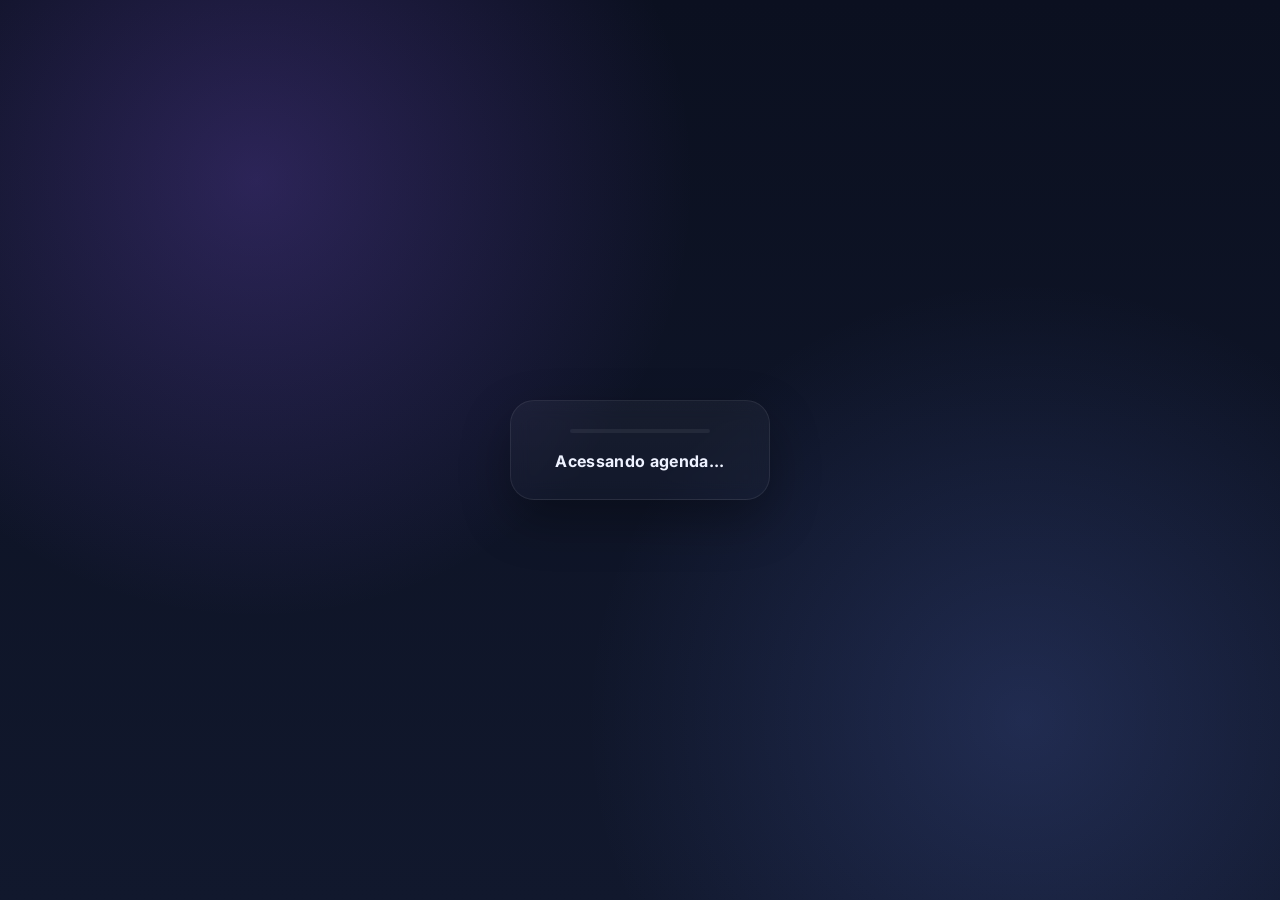
==== task/index.html @ 3839e3f3 "v 4.0.1 Tentativa de PWA" ====
<!DOCTYPE html>
<html lang="pt-BR">
<head>
  <meta charset="UTF-8" />
  <meta name="viewport" content="width=device-width, initial-scale=1.0" />
  <title>Lista de Tarefas com Agenda</title>

  <link rel="preconnect" href="https://fonts.googleapis.com" />
  <link rel="preconnect" href="https://fonts.gstatic.com" crossorigin />
  <link
    href="https://fonts.googleapis.com/css2?family=Inter:wght@400;500;600;700;800&display=swap"
    rel="stylesheet"
  />

  <link rel="stylesheet" href="./css/tasks.css"/>
  <link rel="stylesheet" href="./css/popup.css">
  <link rel="stylesheet" href="./css/load.css">

  <link rel="manifest" href="./manifest.json" />
  <meta name="theme-color" content="#7c9cff" />
  <link rel="icon" type="image/svg+xml" href="./icons/icon.svg" />
  <link rel="apple-touch-icon" href="./icons/icon-192.png" />
  <meta name="apple-mobile-web-app-capable" content="yes" />
  <meta name="apple-mobile-web-app-status-bar-style" content="default" />
  <meta name="apple-mobile-web-app-title" content="Tarefas" />


</head>
<body>

  <div id="appLoader" class="app-loader">
  <div class="loader-content">
    <div class="loader-orb"></div>
    <p class="loader-text">Acessando agenda...</p>
  </div>
</div>
  
  <div class="app-shell app-shell-preload" id="appShell">
    <header class="topbar">
      <div>
        <p class="eyebrow">Ferramenta</p>
        <h1>Lista de tarefas</h1>
        <p class="subtitle">
          Organize compromissos, acompanhe status e filtre por hashtag.
        </p>
        <div class="topbar-meta-row">
          <p id="lastSyncInfo" class="last-sync-info">Última sincronização: nunca</p>
          <div id="userSessionInfo" class="user-session-info hidden"></div>
        </div>
      </div>

      <div class="topbar-actions">
        <button id="themeToggleBtn" class="btn btn-secondary" type="button">Tema</button>
        <button id="syncBtn" class="btn btn-secondary" type="button">Sincronizar</button>
        <button id="logoutBtn" class="btn btn-secondary" type="button">Sair</button>
        <button id="newTaskBtn" class="btn btn-primary" type="button">+ Nova tarefa</button>
      </div>
    </header>

    <section class="summary-grid" id="summaryGrid">
      <article class="summary-card">
        <span>Total</span>
        <strong id="totalTasks">0</strong>
      </article>

      <article class="summary-card">
        <span>Pendentes</span>
        <strong id="pendingTasks">0</strong>
      </article>

      <article class="summary-card">
        <span>Concluídas</span>
        <strong id="completedTasks">0</strong>
      </article>

      <article class="summary-card danger">
        <span>Atrasadas</span>
        <strong id="overdueTasks">0</strong>
      </article>
    </section>

    <section class="toolbar card">
      <div class="toolbar-row toolbar-row-main">
        <div class="field grow">
          <label for="searchInput">Buscar</label>
          <input
            type="text"
            id="searchInput"
            placeholder="Buscar por título ou descrição"
          />
        </div>

        <div class="field small">
          <label for="statusFilter">Status</label>
          <select id="statusFilter">
            <option value="all">Todas</option>
            <option value="pending">Pendentes</option>
            <option value="completed">Concluídas</option>
            <option value="today">Hoje</option>
            <option value="overdue">Atrasadas</option>
          </select>
        </div>

        <div class="field small">
          <label for="sortMode">Ordenação</label>
          <select id="sortMode">
            <option value="smart">Automática</option>
            <option value="date-asc">Data crescente</option>
            <option value="date-desc">Data decrescente</option>
            <option value="created-desc">Mais recentes</option>
          </select>
        </div>
      </div>

      <div class="toolbar-row toolbar-row-secondary">
        <div class="field grow">
          <label>Visibilidade</label>
          <div id="visibilityFilter" class="segmented-control">
            <button type="button" class="segment-btn active" data-visibility="mine">Minhas</button>
            <button type="button" class="segment-btn" data-visibility="shared">Compartilhadas</button>
            <button type="button" class="segment-btn" data-visibility="all">Tudo</button>
          </div>
        </div>
      </div>

      <div class="tag-filter-row">
        <span>Hashtags:</span>
        <div id="hashtagsPanel" class="hashtags-panel"></div>
      </div>
    </section>

    <section class="card calendar-card">
      <div class="calendar-header">
        <div>
          <p class="calendar-label">Agenda mensal</p>
          <h2 id="calendarTitle">Calendário</h2>
        </div>

        <div class="calendar-actions">
          <button id="toggleCalendarBtn" class="btn btn-secondary" type="button">Ocultar</button>
          <button id="clearDateFilterBtn" class="btn btn-secondary" type="button">Mostrar tudo</button>
          <button id="prevMonthBtn" class="btn btn-secondary" type="button">‹</button>
          <button id="nextMonthBtn" class="btn btn-secondary" type="button">›</button>
        </div>
      </div>

      <div class="calendar-weekdays">
        <div>Dom</div>
        <div>Seg</div>
        <div>Ter</div>
        <div>Qua</div>
        <div>Qui</div>
        <div>Sex</div>
        <div>Sáb</div>
      </div>

      <div id="calendarGrid" class="calendar-grid"></div>
    </section>

    <section class="main-grid">
      <div class="left-column">
        <section class="card section-card">
          <div class="section-header">
            <h2>Tarefas</h2>
            <span id="taskCountLabel" class="section-count">0 itens</span>
          </div>

          <div id="taskList" class="task-list"></div>

          <div id="emptyState" class="empty-state hidden">
            <div class="empty-icon">✓</div>
            <h3>Nenhuma tarefa encontrada</h3>
            <p>Crie uma nova tarefa ou ajuste os filtros para ver os resultados.</p>
          </div>
        </section>
      </div>

      <aside class="right-column">
        <section class="card section-card sticky-box">
          <div class="section-header">
            <h2>Próximas</h2>
          </div>
          <div id="upcomingList" class="upcoming-list"></div>
        </section>
      </aside>
    </section>
  </div>

  <div id="taskModal" class="modal hidden" aria-hidden="true">
    <div class="modal-backdrop" data-close-modal></div>

    <div
      class="modal-dialog"
      role="dialog"
      aria-modal="true"
      aria-labelledby="modalTitle"
    >
      <div class="modal-header">
        <h2 id="modalTitle">Nova tarefa</h2>
        <button
          class="icon-btn"
          type="button"
          data-close-modal
          aria-label="Fechar"
        >
          ×
        </button>
      </div>

      <form id="taskForm" class="task-form">
        <input type="hidden" id="taskId" />

        <div class="field">
          <label for="taskTitle">Título</label>
          <input type="text" id="taskTitle" maxlength="100" required />
        </div>

        <div class="field">
          <label for="taskDescription">Descrição</label>
          <textarea
            id="taskDescription"
            rows="4"
            maxlength="500"
            placeholder="Detalhes da tarefa"
          ></textarea>
        </div>

        <div class="form-grid form-grid-period">
          <div class="field">
            <label for="taskDate">Início - data</label>
            <input type="date" id="taskDate" required />
          </div>

          <div class="field">
            <label for="taskTime">Início - hora</label>
            <input type="time" id="taskTime" />
          </div>
        </div>

        <div class="form-grid form-grid-period">
          <div class="field">
            <label for="taskEndDate">Término - data</label>
            <input type="date" id="taskEndDate" />
          </div>

          <div class="field">
            <label for="taskEndTime">Término - hora</label>
            <input type="time" id="taskEndTime" />
          </div>
        </div>

        <div class="field field-inline-hint">
          <small>O término é opcional. Se informado, pode ser em outro dia.</small>
        </div>

        <div class="field">
          <label for="taskHashtags">Hashtags</label>
          <input
            type="text"
            id="taskHashtags"
            placeholder="#trabalho, #estudo, #mercado, #privado"
          />
          <small>Use vírgulas ou espaços. O símbolo # é opcional.</small>
        </div>

        <div class="field recurring-box">
          <label class="checkbox-row">
            <input type="checkbox" id="taskRecurring" />
            <span>Tarefa recorrente</span>
          </label>
        </div>

        <div id="recurrenceFields" class="form-grid hidden">
          <div class="field">
            <label for="taskRecurrenceType">Frequência</label>
            <select id="taskRecurrenceType">
              <option value="daily">Diária</option>
              <option value="weekly">Semanal</option>
              <option value="monthly">Mensal</option>
              <option value="yearly">Anual</option>
            </select>
          </div>

          <div class="field">
            <label for="taskRecurrenceInterval">Intervalo</label>
            <input
              type="number"
              id="taskRecurrenceInterval"
              min="1"
              step="1"
              value="1"
            />
            <small>Ex.: 1 = toda semana, 2 = a cada 2 semanas</small>
          </div>
        </div>

        <div class="modal-actions">
          <button type="button" class="btn btn-secondary" data-close-modal>
            Cancelar
          </button>
          <button type="submit" class="btn btn-primary">
            Salvar tarefa
          </button>
        </div>
      </form>
    </div>
  </div>

  <div id="confirmModal" class="modal hidden" aria-hidden="true">
    <div class="modal-backdrop" data-close-confirm></div>

    <div
      class="modal-dialog small-dialog"
      role="dialog"
      aria-modal="true"
      aria-labelledby="confirmTitle"
    >
      <div class="modal-header">
        <h2 id="confirmTitle">Excluir tarefa</h2>
        <button
          class="icon-btn"
          type="button"
          data-close-confirm
          aria-label="Fechar"
        >
          ×
        </button>
      </div>

      <div class="confirm-content">
        <p>Tem certeza que deseja excluir esta tarefa?</p>

        <div class="modal-actions">
          <button type="button" class="btn btn-secondary" data-close-confirm>
            Cancelar
          </button>
          <button type="button" id="confirmDeleteBtn" class="btn btn-danger">
            Excluir
          </button>
        </div>
      </div>
    </div>
  </div>

  <div id="authModal" class="modal auth-modal hidden" aria-hidden="true">
    <div class="modal-backdrop"></div>

    <div class="modal-dialog auth-dialog" role="dialog" aria-modal="true" aria-labelledby="authTitle">
      <div id="authLoadingState" class="auth-state hidden">
        <div class="loading-spinner auth-spinner"></div>
        <h2 id="authTitle">Validando acesso</h2>
        <p id="authLoadingText" class="subtitle auth-subtitle">Verificando sessão salva...</p>
      </div>

      <form id="authForm" class="task-form hidden">
        <div class="modal-header auth-header-simple">
          <h2 id="authFormTitle">Acessar agenda</h2>
        </div>

        <p class="subtitle auth-subtitle">
          Entre com o usuário cadastrado na planilha. A sessão ficará salva neste navegador.
        </p>

        <div id="authError" class="auth-error hidden"></div>

        <div class="field">
          <label for="authUsername">Usuário</label>
          <input type="text" id="authUsername" autocomplete="username" required />
        </div>

        <div class="field">
          <label for="authPassword">Senha</label>
          <input type="password" id="authPassword" autocomplete="current-password" required />
        </div>

        <div class="modal-actions auth-actions">
          <button type="submit" class="btn btn-primary">Entrar</button>
        </div>
      </form>
    </div>
  </div>

  <div id="loadingOverlay" class="loading-overlay hidden" aria-hidden="true">
    <div class="loading-box">
      <div class="loading-spinner"></div>
      <p id="loadingText">Sincronizando tarefas...</p>
    </div>
  </div>

  <div id="toastContainer" class="toast-container"></div>





  <script src="./js/tasks-data.js"></script>
  <script src="./js/tasks-ui.js"></script>
  <script src="./js/tasks-sync.js"></script>
  <script src="./js/tasks-app.js"></script>
  <script src="./js/tasks-calendar.js"></script>
  <script src="./js/popup.js"></script>


  <script>
    if ("serviceWorker" in navigator) {
      window.addEventListener("load", function () {
        navigator.serviceWorker
          .register("./service-worker.js")
          .catch(function (error) {
            console.error("Erro ao registrar o service worker:", error);
          });
      });
    }
  </script>

</body>
</html>
---- task/css/tasks.css ----
:root {
  --bg: #0b1020;
  --bg-secondary: #11182d;
  --bg-soft: #121933;

  --panel: rgba(18, 25, 51, 0.75);
  --panel-strong: rgba(18, 25, 51, 0.95);
  --panel-soft: rgba(255, 255, 255, 0.04);

  --border: rgba(255, 255, 255, 0.08);
  --border-strong: rgba(255, 255, 255, 0.12);

  --text: #eef2ff;
  --muted: #9aa6c4;
  --text-inverse: #ffffff;

  --primary: #7c9cff;
  --primary-strong: #5d82ff;
  --primary-soft: rgba(124, 156, 255, 0.14);
  --primary-soft-hover: rgba(124, 156, 255, 0.24);
  --primary-soft-strong: rgba(124, 156, 255, 0.18);

  --success: #3ddc97;
  --success-soft: rgba(61, 220, 151, 0.12);
  --success-soft-border: rgba(61, 220, 151, 0.35);

  --warning: #ffb84d;
  --danger: #ff6b81;
  --danger-soft-border: rgba(255, 107, 129, 0.5);

  --overlay: rgba(5, 10, 20, 0.72);
  --backdrop: rgba(0, 0, 0, 0.7);

  --input-bg: rgba(255, 255, 255, 0.05);
  --secondary-btn-bg: rgba(255, 255, 255, 0.08);
  --task-tag-bg: rgba(255, 255, 255, 0.08);

  --calendar-day-bg: rgba(255, 255, 255, 0.04);
  --calendar-day-hover: rgba(255, 255, 255, 0.08);

  --toast-bg: #111827;
  --spinner-track: rgba(255, 255, 255, 0.15);

  --radius-lg: 18px;
  --radius-md: 14px;

  --shadow: 0 20px 50px rgba(0, 0, 0, 0.3);
}

:root.light {
  --bg: #f5f7fb;
  --bg-secondary: #eef2f8;
  --bg-soft: #e9eef8;

  --panel: rgba(255, 255, 255, 0.96);
  --panel-strong: rgba(255, 255, 255, 1);
  --panel-soft: rgba(91, 124, 255, 0.05);

  --border: #e3e6ef;
  --border-strong: #d6dbe8;

  --text: #1f2937;
  --muted: #6b7280;
  --text-inverse: #ffffff;

  --primary: #5b7cff;
  --primary-strong: #4568f5;
  --primary-soft: rgba(91, 124, 255, 0.1);
  --primary-soft-hover: rgba(91, 124, 255, 0.16);
  --primary-soft-strong: rgba(91, 124, 255, 0.14);

  --success: #16a34a;
  --success-soft: rgba(22, 163, 74, 0.12);
  --success-soft-border: rgba(22, 163, 74, 0.28);

  --warning: #d97706;
  --danger: #ef4444;
  --danger-soft-border: rgba(239, 68, 68, 0.28);

  --overlay: rgba(255, 255, 255, 0.55);
  --backdrop: rgba(31, 41, 55, 0.3);

  --input-bg: #f8fafc;
  --secondary-btn-bg: #eef2f8;
  --task-tag-bg: #f3f6fb;

  --calendar-day-bg: #fafbff;
  --calendar-day-hover: #f1f5ff;

  --toast-bg: #ffffff;
  --spinner-track: rgba(31, 41, 55, 0.12);

  --shadow: 0 10px 30px rgba(15, 23, 42, 0.08);
}

* {
  box-sizing: border-box;
}

body {
  margin: 0;
  font-family: "Inter", sans-serif;
  background: linear-gradient(180deg, var(--bg), var(--bg-secondary));
  color: var(--text);
}

button,
input,
select,
textarea {
  font: inherit;
}

.app-shell {
  max-width: 1200px;
  margin: 30px auto;
  padding: 0 16px;
}

/* TOPBAR */

.topbar {
  display: flex;
  justify-content: space-between;
  align-items: flex-start;
  margin-bottom: 20px;
  gap: 16px;
}

.topbar-actions {
  display: flex;
  gap: 10px;
  flex-wrap: wrap;
}

.eyebrow {
  font-size: 12px;
  color: var(--primary);
  text-transform: uppercase;
  margin: 0;
  font-weight: 700;
  letter-spacing: 0.08em;
}

.subtitle {
  color: var(--muted);
  margin-top: 6px;
}

.last-sync-info {
  margin-top: 10px;
  color: var(--muted);
  font-size: 13px;
}

/* BUTTONS */

.btn {
  border: 1px solid transparent;
  border-radius: 12px;
  padding: 12px 16px;
  font-weight: 600;
  cursor: pointer;
  transition: 0.2s ease;
}

.btn:hover {
  transform: translateY(-1px);
}

.btn-primary {
  background: var(--primary);
  color: var(--text-inverse);
}

.btn-secondary {
  background: var(--secondary-btn-bg);
  color: var(--text);
  border-color: var(--border);
}

.btn-danger {
  background: var(--danger);
  color: var(--text-inverse);
}

.btn-success {
  background: var(--success);
  color: var(--text-inverse);
}

/* SUMMARY */

.summary-grid {
  display: grid;
  grid-template-columns: repeat(4, 1fr);
  gap: 12px;
  margin-bottom: 20px;
}

.summary-card {
  background: var(--panel);
  border: 1px solid var(--border);
  border-radius: var(--radius-lg);
  padding: 16px;
  box-shadow: var(--shadow);
  backdrop-filter: blur(8px);
}

.summary-card span {
  color: var(--muted);
  font-size: 13px;
}

.summary-card strong {
  font-size: 28px;
}

/* TOOLBAR */

.toolbar {
  background: var(--panel);
  border: 1px solid var(--border);
  border-radius: var(--radius-lg);
  padding: 16px;
  margin-bottom: 20px;
  box-shadow: var(--shadow);
  backdrop-filter: blur(8px);
}

.toolbar-row {
  display: grid;
  grid-template-columns: 2fr 1fr 1fr;
  gap: 10px;
}

.field {
  display: flex;
  flex-direction: column;
}

.field label {
  font-size: 12px;
  color: var(--muted);
  margin-bottom: 6px;
}

.field small {
  color: var(--muted);
  font-size: 12px;
  margin-top: 6px;
}

.field input,
.field select,
.field textarea {
  padding: 10px;
  border-radius: var(--radius-md);
  border: 1px solid var(--border);
  background: var(--input-bg);
  color: var(--text);
}

.field input::placeholder,
.field textarea::placeholder {
  color: var(--muted);
}

.tag-filter-row {
  margin-top: 12px;
  display: flex;
  gap: 10px;
  flex-wrap: wrap;
  align-items: center;
}

.hashtags-panel {
  display: flex;
  flex-wrap: wrap;
  gap: 8px;
}

.tag-chip {
  padding: 7px 12px;
  border-radius: 999px;
  border: 1px solid color-mix(in srgb, var(--primary) 45%, transparent);
  background: var(--primary-soft);
  color: var(--text);
  cursor: pointer;
  font-size: 13px;
  font-weight: 600;
  line-height: 1;
  transition: 0.2s ease;
}

.tag-chip:hover {
  background: var(--primary-soft-hover);
}

.tag-chip.active {
  background: var(--primary);
  color: var(--text-inverse);
  border-color: var(--primary);
}

.task-tag {
  background: var(--task-tag-bg);
  border-color: var(--border-strong);
  color: var(--text);
}

.tag-empty {
  color: var(--muted);
  font-size: 13px;
}

/* GRID */

.main-grid {
  display: grid;
  grid-template-columns: 2fr 1fr;
  gap: 20px;
}

.section-card {
  background: var(--panel);
  border: 1px solid var(--border);
  border-radius: var(--radius-lg);
  padding: 16px;
  box-shadow: var(--shadow);
  backdrop-filter: blur(8px);
}

.section-header {
  display: flex;
  justify-content: space-between;
  margin-bottom: 10px;
}

/* TASK */

.task-list {
  display: flex;
  flex-direction: column;
  gap: 12px;
}

.task-card {
  background: var(--panel);
  border-radius: var(--radius-lg);
  padding: 14px;
  border: 1px solid var(--border);
  border-left: 4px solid var(--primary);
}

.task-card.completed {
  opacity: 0.6;
  text-decoration: line-through;
}

.task-top {
  display: flex;
  justify-content: space-between;
  gap: 12px;
}

.task-title-wrap {
  display: flex;
  gap: 10px;
  align-items: flex-start;
}

.task-check {
  margin-top: 4px;
}

.task-title {
  margin: 0;
}

.task-description {
  color: var(--muted);
}

.task-meta {
  margin-top: 8px;
  font-size: 13px;
  color: var(--muted);
  display: flex;
  gap: 8px;
  flex-wrap: wrap;
}

.meta-pill,
.status-badge {
  display: inline-flex;
  align-items: center;
  gap: 6px;
  min-height: 30px;
  padding: 6px 10px;
  border-radius: 999px;
  border: 1px solid var(--border);
  background: var(--panel-soft);
  color: var(--text);
  font-size: 12px;
  font-weight: 600;
}

.recurrence-pill {
  border-color: var(--success-soft-border);
  background: var(--success-soft);
  color: var(--success);
}

.task-tags {
  margin-top: 6px;
  display: flex;
  gap: 6px;
  flex-wrap: wrap;
}

.task-actions {
  display: flex;
  gap: 8px;
  flex-wrap: wrap;
}

.action-btn {
  border: 1px solid var(--border);
  background: var(--secondary-btn-bg);
  color: var(--text);
  border-radius: 10px;
  padding: 8px 12px;
  cursor: pointer;
}

/* UPCOMING */

.upcoming-list {
  display: flex;
  flex-direction: column;
  gap: 10px;
}

.upcoming-card {
  background: var(--panel);
  padding: 10px;
  border-radius: var(--radius-md);
  border: 1px solid var(--border);
}

.upcoming-title {
  margin: 0 0 4px;
}

.upcoming-date {
  color: var(--muted);
  font-size: 13px;
}

/* EMPTY */

.empty-state {
  text-align: center;
  padding: 20px;
  color: var(--muted);
}

.empty-icon {
  width: 58px;
  height: 58px;
  margin: 0 auto 12px;
  display: grid;
  place-items: center;
  border-radius: 50%;
  background: var(--primary-soft);
  color: var(--primary);
  font-weight: 700;
  font-size: 22px;
}

.hidden {
  display: none !important;
}

/* MODAL */

.modal {
  position: fixed;
  inset: 0;
  z-index: 50;
}

.modal-backdrop {
  position: absolute;
  inset: 0;
  background: var(--backdrop);
}

.modal-dialog {
  position: relative;
  margin: 40px auto;
  max-width: 600px;
  background: var(--panel-strong);
  padding: 20px;
  border-radius: var(--radius-lg);
  border: 1px solid var(--border);
  box-shadow: var(--shadow);
}

.small-dialog {
  max-width: 400px;
}

.modal-header {
  display: flex;
  justify-content: space-between;
  align-items: center;
  gap: 12px;
}

.icon-btn {
  border: 1px solid var(--border);
  background: var(--secondary-btn-bg);
  color: var(--text);
  width: 38px;
  height: 38px;
  border-radius: 10px;
  cursor: pointer;
  font-size: 20px;
}

.modal-actions {
  display: flex;
  justify-content: flex-end;
  gap: 10px;
  flex-wrap: wrap;
}

/* TOAST */

.toast-container {
  position: fixed;
  bottom: 10px;
  right: 10px;
  z-index: 60;
}

.toast {
  background: var(--toast-bg);
  color: var(--text);
  border: 1px solid var(--border);
  box-shadow: var(--shadow);
  padding: 10px 14px;
  margin-top: 8px;
  border-radius: 10px;
}

/* LOADING */

.loading-overlay {
  position: fixed;
  inset: 0;
  background: var(--overlay);
  display: flex;
  align-items: center;
  justify-content: center;
  z-index: 999;
  backdrop-filter: blur(4px);
}

.loading-box {
  min-width: 260px;
  padding: 24px 20px;
  border-radius: 18px;
  background: var(--panel-strong);
  border: 1px solid var(--border);
  box-shadow: var(--shadow);
  text-align: center;
}

.loading-spinner {
  width: 42px;
  height: 42px;
  margin: 0 auto 14px;
  border-radius: 50%;
  border: 4px solid var(--spinner-track);
  border-top-color: var(--primary);
  animation: spin 0.8s linear infinite;
}

#loadingText {
  margin: 0;
  color: var(--text);
  font-weight: 600;
}

@keyframes spin {
  to {
    transform: rotate(360deg);
  }
}

/* RECORRÊNCIA */

.checkbox-row {
  display: flex;
  align-items: center;
  gap: 10px;
  color: var(--text);
  font-weight: 600;
}

.checkbox-row input {
  width: 16px;
  height: 16px;
}

.recurring-box {
  margin-top: 4px;
}

/* CALENDARIO */

.calendar-card {
  background: var(--panel);
  border: 1px solid var(--border);
  border-radius: var(--radius-lg);
  padding: 16px;
  margin-bottom: 20px;
  box-shadow: var(--shadow);
}

.calendar-header {
  display: flex;
  justify-content: space-between;
  align-items: flex-start;
  gap: 12px;
  margin-bottom: 16px;
}

.calendar-label {
  margin: 0 0 6px;
  font-size: 12px;
  color: var(--muted);
  text-transform: uppercase;
}

.calendar-header h2 {
  margin: 0;
}

.calendar-actions {
  display: flex;
  gap: 8px;
  flex-wrap: wrap;
}

.calendar-weekdays {
  display: grid;
  grid-template-columns: repeat(7, 1fr);
  gap: 8px;
  margin-bottom: 8px;
}

.calendar-weekdays div {
  text-align: center;
  font-size: 12px;
  color: var(--muted);
  font-weight: 600;
  padding: 6px 0;
}

.calendar-grid {
  display: grid;
  grid-template-columns: repeat(7, 1fr);
  gap: 8px;
}

.calendar-day {
  min-height: 96px;
  background: var(--calendar-day-bg);
  border: 1px solid var(--border);
  border-radius: 14px;
  padding: 10px;
  cursor: pointer;
  transition: 0.2s ease;
  display: flex;
  flex-direction: column;
  justify-content: space-between;
  color: var(--text);
}

.calendar-day:hover {
  background: var(--calendar-day-hover);
}

.calendar-day.outside-month {
  opacity: 0.35;
}

.calendar-day.today {
  border-color: var(--primary);
  box-shadow: 0 0 0 1px color-mix(in srgb, var(--primary) 35%, transparent) inset;
}

.calendar-day.selected {
  background: var(--primary-soft-strong);
  border-color: color-mix(in srgb, var(--primary) 55%, transparent);
}

.calendar-day.has-overdue {
  border-color: var(--danger-soft-border);
}

.calendar-day-top {
  display: flex;
  justify-content: space-between;
  align-items: center;
  gap: 8px;
}

.calendar-day-number {
  font-weight: 700;
  font-size: 14px;
}

.calendar-day-count {
  font-size: 12px;
  color: var(--muted);
}

.calendar-dots {
  display: flex;
  flex-wrap: wrap;
  gap: 5px;
  margin-top: 10px;
}

.calendar-dot {
  width: 8px;
  height: 8px;
  border-radius: 50%;
  background: var(--primary);
}

.calendar-dot.completed {
  background: var(--success);
}

.calendar-dot.overdue {
  background: var(--danger);
}

.calendar-empty {
  color: var(--muted);
  font-size: 12px;
}

.calendar-day-items {
  margin-top: 10px;
  display: flex;
  flex-direction: column;
  gap: 4px;
  min-height: 40px;
}

.calendar-task-line {
  font-size: 12px;
  color: var(--text);
  text-align: left;
  line-height: 1.2;
}

.calendar-task-title {
  display: block;
  overflow: hidden;
  white-space: nowrap;
  text-overflow: ellipsis;
}

.calendar-more {
  font-size: 11px;
  color: var(--muted);
  text-align: left;
}

/* RESPONSIVO */

@media (max-width: 900px) {
  .summary-grid {
    grid-template-columns: 1fr 1fr;
  }

  .main-grid {
    grid-template-columns: 1fr;
  }

  .toolbar-row {
    grid-template-columns: 1fr;
  }

  .calendar-grid {
    gap: 6px;
  }

  .calendar-day {
    min-height: 82px;
    padding: 8px;
  }

  .calendar-header {
    flex-direction: column;
  }

  .topbar {
    flex-direction: column;
  }
}

@media (max-width: 768px) {
  .calendar-grid {
    gap: 4px;
  }

  .calendar-day {
    min-height: 58px;
    padding: 6px;
  }

  .calendar-day-items,
  .calendar-more {
    display: none;
  }

  .calendar-dots {
    gap: 4px;
    margin-top: 6px;
  }

  .calendar-dot {
    width: 6px;
    height: 6px;
  }

  .calendar-day-number {
    font-size: 13px;
  }

  .calendar-day-count {
    font-size: 11px;
  }

  .right-column {
    display: none;
  }
}

@media (max-width: 768px) {
  .app-shell {
    margin: 18px auto;
    padding: 0 12px;
  }

  .summary-grid {
    grid-template-columns: 1fr 1fr;
    gap: 10px;
  }

  .summary-card {
    padding: 12px;
  }

  .summary-card strong {
    font-size: 22px;
  }

  .toolbar,
  .section-card,
  .calendar-card {
    padding: 12px;
  }

  .main-grid {
    grid-template-columns: 1fr;
    gap: 14px;
  }

  .right-column {
    display: none;
  }

  .calendar-header {
    flex-direction: column;
    align-items: stretch;
    gap: 10px;
  }

  .calendar-actions {
    width: 100%;
    justify-content: space-between;
  }

  .calendar-weekdays {
    gap: 4px;
  }

  .calendar-weekdays div {
    font-size: 11px;
    padding: 4px 0;
  }

  .calendar-grid {
    gap: 4px;
  }

  .calendar-day {
    min-height: 58px;
    padding: 6px;
    border-radius: 10px;
  }

  .calendar-day-top {
    gap: 4px;
  }

  .calendar-day-number {
    font-size: 13px;
  }

  .calendar-day-count {
    font-size: 10px;
  }

  .calendar-day-items,
  .calendar-more {
    display: none;
  }

  .calendar-dots {
    gap: 4px;
    margin-top: 6px;
  }

  .calendar-dot {
    width: 6px;
    height: 6px;
  }

  .task-top {
    flex-direction: column;
    gap: 10px;
  }

  .task-actions {
    width: 100%;
  }

  .task-actions .action-btn {
    flex: 1;
  }

  .modal-dialog {
    width: calc(100% - 20px);
    margin: 20px auto;
    padding: 16px;
  }
}

.calendar-body-hidden .calendar-weekdays,
.calendar-body-hidden .calendar-grid {
  display: none;
}
---- task/css/popup.css ----
.news-popup {
  position: fixed;
  inset: 0;
  z-index: 9999;
}

.news-popup.hidden {
  display: none;
}

.news-overlay {
  position: absolute;
  inset: 0;
  background: rgba(0, 0, 0, 0.6);
  backdrop-filter: blur(4px);
}

.news-frame-modal {
  position: relative;
  width: min(95vw, 1000px);
  height: min(90vh, 760px);
  margin: auto;
  top: 50%;
  transform: translateY(-50%);
  border-radius: 24px;
  overflow: hidden;
  box-shadow: 0 20px 60px rgba(0,0,0,0.4);
  background: #000;
}

.news-frame-modal iframe {
  width: 100%;
  height: 100%;
  border: 0;
  display: block;
}

.news-close {
  position: absolute;
  top: 12px;
  right: 12px;
  z-index: 10;
  width: 42px;
  height: 42px;
  border: 0;
  border-radius: 12px;
  background: rgba(0,0,0,0.45);
  color: white;
  font-size: 24px;
  cursor: pointer;
}
---- task/css/load.css ----
/* =========================
   APP LOADER / ENTRADA
========================= */

.app-loader {
  position: fixed;
  inset: 0;
  z-index: 99999;
  display: flex;
  align-items: center;
  justify-content: center;
  background:
    radial-gradient(circle at 20% 20%, rgba(139, 92, 246, 0.25), transparent 35%),
    radial-gradient(circle at 80% 80%, rgba(109, 140, 255, 0.18), transparent 35%),
    linear-gradient(180deg, var(--bg), var(--bg-secondary));
  opacity: 1;
  visibility: visible;
  transition:
    opacity 0.45s ease,
    visibility 0.45s ease;
}

.app-loader.hidden {
  opacity: 0;
  visibility: hidden;
  pointer-events: none;
}

.loader-content {
  text-align: center;
  padding: 28px 24px;
  border-radius: 24px;
  background: linear-gradient(
    180deg,
    rgba(255,255,255,0.04),
    rgba(255,255,255,0.02)
  );
  border: 1px solid var(--border);
  box-shadow: var(--shadow);
  backdrop-filter: blur(10px);
  min-width: 260px;
}

.loader-orb {
  width: 140px;
  height: 4px;
  border-radius: 999px;
  background: rgba(255,255,255,0.06);
  position: relative;
  overflow: hidden;
  margin: 0 auto 18px;
}

.loader-orb::after {
  content: "";
  position: absolute;
  top: 0;
  left: -50%;
  width: 50%;
  height: 100%;
  border-radius: 999px;
  background: linear-gradient(
    90deg,
    transparent,
    var(--primary),
    var(--primary-strong),
    transparent
  );
  animation: loaderSlide 1.4s ease-in-out infinite;
  filter: blur(2px);
}

.loader-text {
  margin: 0;
  color: var(--text);
  font-weight: 700;
  letter-spacing: 0.02em;
}

@keyframes loaderSlide {
  0% {
    left: -50%;
  }
  100% {
    left: 100%;
  }
}

/* App entra suavemente */
.app-shell {
  transition:
    opacity 0.5s ease,
    transform 0.5s ease,
    filter 0.5s ease;
}

.app-shell-preload {
  opacity: 0;
  transform: translateY(14px) scale(0.99);
  filter: blur(4px);
  pointer-events: none;
}

.app-shell-ready {
  opacity: 1;
  transform: translateY(0) scale(1);
  filter: blur(0);
  pointer-events: auto;
}

/* =========================
   LOGIN MODERNO
========================= */

#authModal {
  display: flex;
  align-items: center;
  justify-content: center;
  background: rgba(10, 14, 30, 0.65);
  backdrop-filter: blur(8px);
}

#authModal .modal-content {
  width: min(92%, 380px);
  padding: 28px;
  border-radius: 20px;
  background: var(--panel-strong);
  border: 1px solid var(--border);
  box-shadow: var(--shadow);
  animation: authFadeIn 0.3s ease;
}

@keyframes authFadeIn {
  from {
    opacity: 0;
    transform: translateY(10px) scale(0.98);
  }
  to {
    opacity: 1;
    transform: translateY(0) scale(1);
  }
}

#authModal h2 {
  text-align: center;
  margin-bottom: 18px;
  color: var(--text);
}

#authModal input {
  width: 100%;
  padding: 12px 14px;
  border-radius: 12px;
  border: 1px solid var(--border);
  background: var(--input-bg);
  color: var(--text);
  margin-bottom: 12px;
}

#authModal input::placeholder {
  color: var(--muted);
}

#authModal button[type="submit"] {
  width: 100%;
  padding: 12px;
  border-radius: 12px;
  background: linear-gradient(135deg, var(--primary), var(--primary-strong));
  color: white;
  font-weight: 700;
  border: none;
  cursor: pointer;
}

#authModal .error-message {
  margin-top: 10px;
  text-align: center;
  color: var(--danger);
}
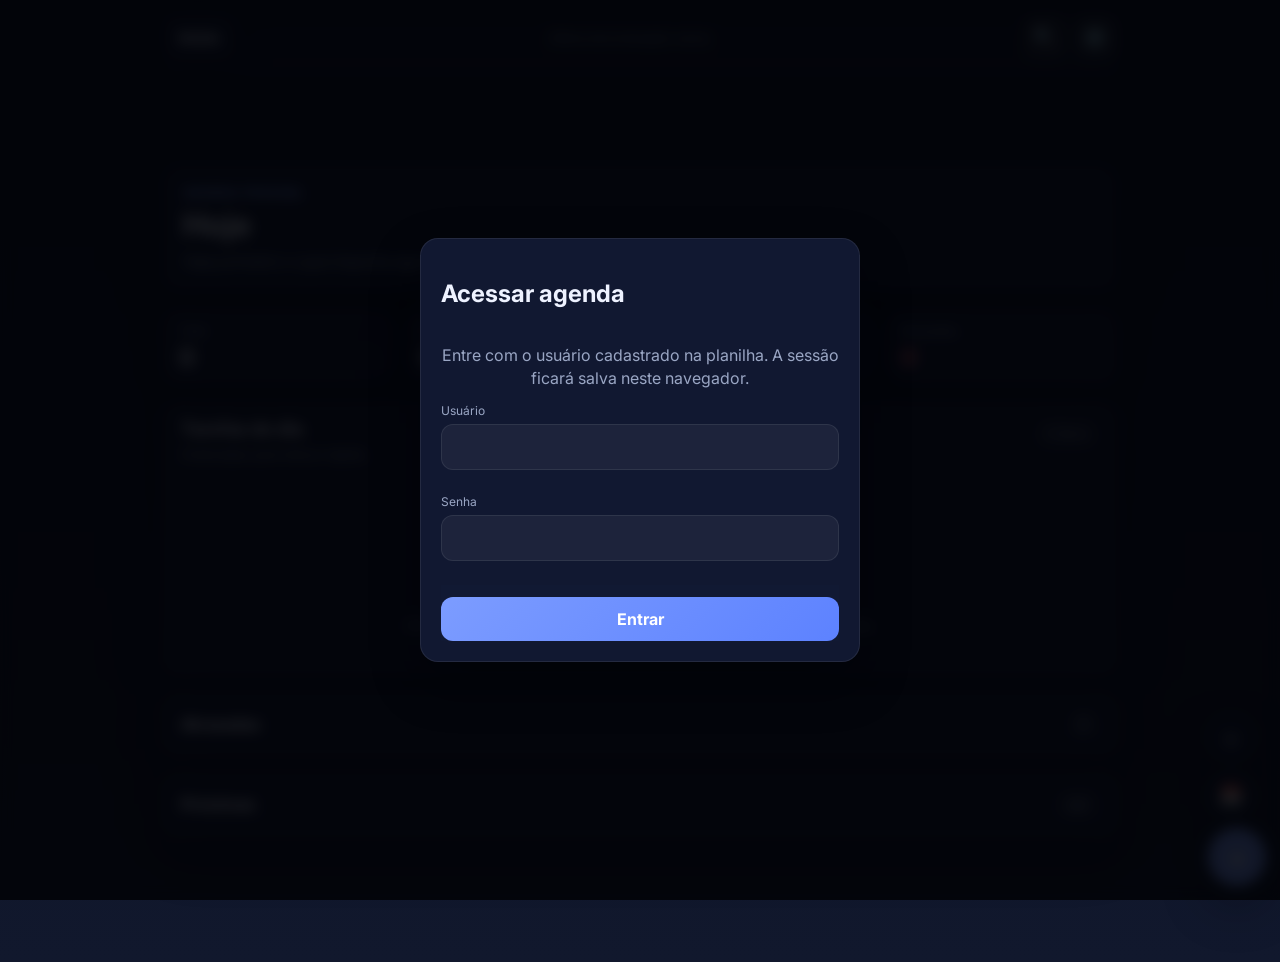
==== commit d1a221f7: "v 2.0.0 Agora temos novo visual e estamos mais rápidos" ====
--- a/task/index.html
+++ b/task/index.html
@@ -12,9 +12,9 @@
     rel="stylesheet"
   />
 
-  <link rel="stylesheet" href="./css/tasks.css"/>
-  <link rel="stylesheet" href="./css/popup.css">
-  <link rel="stylesheet" href="./css/load.css">
+  <link rel="stylesheet" href="./css/tasks.css" />
+  <link rel="stylesheet" href="./css/popup.css" />
+  <link rel="stylesheet" href="./css/load.css" />
 
   <link rel="manifest" href="./manifest.json" />
   <meta name="theme-color" content="#7c9cff" />
@@ -23,145 +23,103 @@
   <meta name="apple-mobile-web-app-capable" content="yes" />
   <meta name="apple-mobile-web-app-status-bar-style" content="default" />
   <meta name="apple-mobile-web-app-title" content="Tarefas" />
-
-
 </head>
 <body>
 
+  <!-- LOADER INICIAL -->
   <div id="appLoader" class="app-loader">
-  <div class="loader-content">
-    <div class="loader-orb"></div>
-    <p class="loader-text">Acessando agenda...</p>
-  </div>
-</div>
-  
+    <div class="loader-content">
+      <div class="loader-orb"></div>
+      <p class="loader-text">Acessando agenda...</p>
+    </div>
+  </div>
+
+  <!-- APP -->
   <div class="app-shell app-shell-preload" id="appShell">
-    <header class="topbar">
-      <div>
-        <p class="eyebrow">Ferramenta</p>
-        <h1>Lista de tarefas</h1>
-        <p class="subtitle">
-          Organize compromissos, acompanhe status e filtre por hashtag.
-        </p>
-        <div class="topbar-meta-row">
-          <p id="lastSyncInfo" class="last-sync-info">Última sincronização: nunca</p>
-          <div id="userSessionInfo" class="user-session-info hidden"></div>
-        </div>
-      </div>
-
-      <div class="topbar-actions">
-        <button id="themeToggleBtn" class="btn btn-secondary" type="button">Tema</button>
-        <button id="syncBtn" class="btn btn-secondary" type="button">Sincronizar</button>
-        <button id="logoutBtn" class="btn btn-secondary" type="button">Sair</button>
-        <button id="newTaskBtn" class="btn btn-primary" type="button">+ Nova tarefa</button>
+
+    <!-- TOPBAR -->
+    <header class="app-topbar">
+      <div class="topbar-left">
+        <button id="screenHomeBtn" class="topbar-home-btn" type="button">
+          <span class="topbar-home-title">Início</span>
+        </button>
+      </div>
+
+      <div class="topbar-center">
+        <p id="lastSyncInfo" class="last-sync-info">Última sincronização: nunca</p>
+        <div id="userSessionInfo" class="user-session-info hidden"></div>
+      </div>
+
+      <div class="topbar-right">
+        <button id="searchToggleBtn" class="icon-btn" type="button" aria-label="Buscar">
+          🔍
+        </button>
+        <button id="settingsBtn" class="icon-btn" type="button" aria-label="Configurações">
+          ⚙️
+        </button>
       </div>
     </header>
 
-    <section class="summary-grid" id="summaryGrid">
-      <article class="summary-card">
-        <span>Total</span>
-        <strong id="totalTasks">0</strong>
-      </article>
-
-      <article class="summary-card">
-        <span>Pendentes</span>
-        <strong id="pendingTasks">0</strong>
-      </article>
-
-      <article class="summary-card">
-        <span>Concluídas</span>
-        <strong id="completedTasks">0</strong>
-      </article>
-
-      <article class="summary-card danger">
-        <span>Atrasadas</span>
-        <strong id="overdueTasks">0</strong>
-      </article>
-    </section>
-
-    <section class="toolbar card">
-      <div class="toolbar-row toolbar-row-main">
-        <div class="field grow">
-          <label for="searchInput">Buscar</label>
+    <!-- BUSCA GLOBAL -->
+    <section id="searchPanel" class="search-panel hidden" aria-label="Busca global">
+      <div class="search-panel-row">
+        <div class="field grow no-margin">
+          <label for="searchInput">Buscar tarefas</label>
           <input
             type="text"
             id="searchInput"
-            placeholder="Buscar por título ou descrição"
+            placeholder="Buscar por título, descrição ou hashtag"
           />
         </div>
 
-        <div class="field small">
-          <label for="statusFilter">Status</label>
-          <select id="statusFilter">
-            <option value="all">Todas</option>
-            <option value="pending">Pendentes</option>
-            <option value="completed">Concluídas</option>
-            <option value="today">Hoje</option>
-            <option value="overdue">Atrasadas</option>
-          </select>
-        </div>
-
-        <div class="field small">
-          <label for="sortMode">Ordenação</label>
-          <select id="sortMode">
-            <option value="smart">Automática</option>
-            <option value="date-asc">Data crescente</option>
-            <option value="date-desc">Data decrescente</option>
-            <option value="created-desc">Mais recentes</option>
-          </select>
-        </div>
-      </div>
-
-      <div class="toolbar-row toolbar-row-secondary">
-        <div class="field grow">
-          <label>Visibilidade</label>
-          <div id="visibilityFilter" class="segmented-control">
-            <button type="button" class="segment-btn active" data-visibility="mine">Minhas</button>
-            <button type="button" class="segment-btn" data-visibility="shared">Compartilhadas</button>
-            <button type="button" class="segment-btn" data-visibility="all">Tudo</button>
-          </div>
-        </div>
-      </div>
-
-      <div class="tag-filter-row">
-        <span>Hashtags:</span>
-        <div id="hashtagsPanel" class="hashtags-panel"></div>
+        <button id="closeSearchBtn" class="icon-btn search-close-btn" type="button" aria-label="Fechar busca">
+          ✕
+        </button>
       </div>
     </section>
 
-    <section class="card calendar-card">
-      <div class="calendar-header">
-        <div>
-          <p class="calendar-label">Agenda mensal</p>
-          <h2 id="calendarTitle">Calendário</h2>
-        </div>
-
-        <div class="calendar-actions">
-          <button id="toggleCalendarBtn" class="btn btn-secondary" type="button">Ocultar</button>
-          <button id="clearDateFilterBtn" class="btn btn-secondary" type="button">Mostrar tudo</button>
-          <button id="prevMonthBtn" class="btn btn-secondary" type="button">‹</button>
-          <button id="nextMonthBtn" class="btn btn-secondary" type="button">›</button>
-        </div>
-      </div>
-
-      <div class="calendar-weekdays">
-        <div>Dom</div>
-        <div>Seg</div>
-        <div>Ter</div>
-        <div>Qua</div>
-        <div>Qui</div>
-        <div>Sex</div>
-        <div>Sáb</div>
-      </div>
-
-      <div id="calendarGrid" class="calendar-grid"></div>
-    </section>
-
-    <section class="main-grid">
-      <div class="left-column">
-        <section class="card section-card">
+    <main class="app-content">
+
+      <!-- HOME -->
+      <section id="screen-home" class="screen screen-active">
+        <section class="hero-card">
+          <div class="hero-copy">
+            <p class="eyebrow">Agenda pessoal</p>
+            <h1>Hoje</h1>
+            <p class="subtitle">
+              Veja primeiro o que importa agora, com foco no uso rápido no mobile.
+            </p>
+          </div>
+        </section>
+
+        <section class="summary-strip" id="summaryGrid">
+          <article class="summary-card compact">
+            <span>Total</span>
+            <strong id="totalTasks">0</strong>
+          </article>
+
+          <article class="summary-card compact">
+            <span>Pendentes</span>
+            <strong id="pendingTasks">0</strong>
+          </article>
+
+          <article class="summary-card compact">
+            <span>Concluídas</span>
+            <strong id="completedTasks">0</strong>
+          </article>
+
+          <article class="summary-card compact danger">
+            <span>Atrasadas</span>
+            <strong id="overdueTasks">0</strong>
+          </article>
+        </section>
+
+        <section class="screen-block card-like">
           <div class="section-header">
-            <h2>Tarefas</h2>
+            <div>
+              <h2>Tarefas do dia</h2>
+              <p class="section-subtitle">Ordenadas para leitura rápida.</p>
+            </div>
             <span id="taskCountLabel" class="section-count">0 itens</span>
           </div>
 
@@ -173,38 +131,200 @@
             <p>Crie uma nova tarefa ou ajuste os filtros para ver os resultados.</p>
           </div>
         </section>
-      </div>
-
-      <aside class="right-column">
-        <section class="card section-card sticky-box">
+
+        <section class="screen-block card-like collapsible-block">
+          <button id="toggleOverdueBtn" class="collapse-trigger" type="button">
+            <span>Atrasadas</span>
+            <span id="overdueInlineCount" class="collapse-count">0</span>
+          </button>
+
+          <div id="overdueList" class="task-list hidden"></div>
+        </section>
+
+        <section class="screen-block card-like collapsible-block">
+          <button id="toggleUpcomingBtn" class="collapse-trigger" type="button">
+            <span>Próximas</span>
+            <span class="collapse-count">ver</span>
+          </button>
+
+          <div id="upcomingList" class="upcoming-list hidden"></div>
+        </section>
+      </section>
+
+      <!-- TODAS -->
+      <section id="screen-all" class="screen hidden">
+        <section class="screen-block card-like">
           <div class="section-header">
-            <h2>Próximas</h2>
-          </div>
-          <div id="upcomingList" class="upcoming-list"></div>
-        </section>
-      </aside>
-    </section>
-  </div>
-
+            <div>
+              <h2>Todas as atividades</h2>
+              <p class="section-subtitle">Filtre por visibilidade, status e hashtag.</p>
+            </div>
+          </div>
+
+          <div class="toolbar-inline">
+            <div class="field grow">
+              <label>Visibilidade</label>
+              <div id="visibilityFilter" class="segmented-control">
+                <button type="button" class="segment-btn active" data-visibility="mine">Minhas</button>
+                <button type="button" class="segment-btn" data-visibility="shared">Compartilhadas</button>
+                <button type="button" class="segment-btn" data-visibility="all">Todas</button>
+              </div>
+            </div>
+
+            <div class="field small">
+              <label for="statusFilter">Status</label>
+              <select id="statusFilter">
+                <option value="all">Todas</option>
+                <option value="pending">Pendentes</option>
+                <option value="completed">Concluídas</option>
+                <option value="today">Hoje</option>
+                <option value="overdue">Atrasadas</option>
+              </select>
+            </div>
+
+            <div class="field small">
+              <label for="sortMode">Ordenação</label>
+              <select id="sortMode">
+                <option value="smart">Automática</option>
+                <option value="date-asc">Data crescente</option>
+                <option value="date-desc">Data decrescente</option>
+                <option value="created-desc">Mais recentes</option>
+              </select>
+            </div>
+          </div>
+
+          <div class="tag-filter-row">
+            <span>Hashtags:</span>
+            <div id="hashtagsPanel" class="hashtags-panel"></div>
+          </div>
+        </section>
+
+        <section class="screen-block card-like">
+          <div class="section-header">
+            <div>
+              <h2>Lista geral</h2>
+              <p class="section-subtitle">Agrupada por dia.</p>
+            </div>
+          </div>
+
+          <div id="allTasksGrouped" class="grouped-task-list"></div>
+        </section>
+      </section>
+
+      <!-- CALENDÁRIO -->
+      <section id="screen-calendar" class="screen hidden">
+        <section class="card-like calendar-card">
+          <div class="calendar-header">
+            <div>
+              <p class="calendar-label">Agenda mensal</p>
+              <h2 id="calendarTitle">Calendário</h2>
+            </div>
+
+            <div class="calendar-actions">
+              <button id="toggleCalendarBtn" class="btn btn-secondary" type="button">Ocultar</button>
+              <button id="clearDateFilterBtn" class="btn btn-secondary" type="button">Mostrar tudo</button>
+              <button id="prevMonthBtn" class="btn btn-secondary icon-only" type="button" aria-label="Mês anterior">‹</button>
+              <button id="nextMonthBtn" class="btn btn-secondary icon-only" type="button" aria-label="Próximo mês">›</button>
+            </div>
+          </div>
+
+          <div class="calendar-weekdays">
+            <div>Dom</div>
+            <div>Seg</div>
+            <div>Ter</div>
+            <div>Qua</div>
+            <div>Qui</div>
+            <div>Sex</div>
+            <div>Sáb</div>
+          </div>
+
+          <div id="calendarGrid" class="calendar-grid"></div>
+        </section>
+
+        <section id="dayTasksPanel" class="screen-block card-like hidden">
+          <div class="section-header">
+            <div>
+              <h2>Atividades do dia</h2>
+              <p id="selectedDayLabel" class="section-subtitle">Selecione um dia no calendário.</p>
+            </div>
+          </div>
+
+          <div id="calendarDayTaskList" class="task-list"></div>
+        </section>
+      </section>
+
+      <!-- CONFIGURAÇÕES -->
+      <section id="screen-settings" class="screen hidden">
+        <section class="settings-grid">
+
+          <article class="settings-card">
+            <div class="settings-card-header">
+              <h2>Aparência</h2>
+              <p>Troca de tema e base pronta para novos temas.</p>
+            </div>
+
+            <div class="settings-actions">
+              <button id="themeToggleBtn" class="btn btn-secondary" type="button">Tema</button>
+            </div>
+          </article>
+
+          <article class="settings-card">
+            <div class="settings-card-header">
+              <h2>Notificações</h2>
+              <p>Permissão e lembretes locais.</p>
+            </div>
+
+            <div class="settings-actions">
+              <button id="enableNotificationsBtn" class="btn btn-secondary" type="button">Ativar notificações</button>
+            </div>
+          </article>
+
+          <article class="settings-card">
+            <div class="settings-card-header">
+              <h2>Sincronização</h2>
+              <p>Controle manual e sessão do aplicativo.</p>
+            </div>
+
+            <div class="settings-actions settings-actions-wrap">
+              <button id="syncBtn" class="btn btn-secondary" type="button">Sincronizar</button>
+              <button id="logoutBtn" class="btn btn-secondary" type="button">Sair</button>
+            </div>
+          </article>
+
+          <article class="settings-card wide">
+            <div class="settings-card-header">
+              <h2>Hashtags privadas</h2>
+              <p>Área pronta para a próxima melhoria.</p>
+            </div>
+
+            <div id="privateTagsList" class="private-tags-list">
+              <div class="tag-empty">A configuração detalhada entra no próximo ciclo.</div>
+            </div>
+          </article>
+
+        </section>
+      </section>
+
+    </main>
+
+    <div class="bottom-safe-space"></div>
+  </div>
+
+  <!-- FABS -->
+  <div class="fab-stack" aria-label="Ações rápidas">
+    <button id="fabAll" class="fab fab-secondary" type="button" aria-label="Todas as atividades">≡</button>
+    <button id="fabCalendar" class="fab fab-secondary" type="button" aria-label="Calendário">📅</button>
+    <button id="newTaskBtn" class="fab fab-primary" type="button" aria-label="Nova tarefa">+</button>
+  </div>
+
+  <!-- MODAL TAREFA -->
   <div id="taskModal" class="modal hidden" aria-hidden="true">
     <div class="modal-backdrop" data-close-modal></div>
 
-    <div
-      class="modal-dialog"
-      role="dialog"
-      aria-modal="true"
-      aria-labelledby="modalTitle"
-    >
+    <div class="modal-dialog" role="dialog" aria-modal="true" aria-labelledby="modalTitle">
       <div class="modal-header">
         <h2 id="modalTitle">Nova tarefa</h2>
-        <button
-          class="icon-btn"
-          type="button"
-          data-close-modal
-          aria-label="Fechar"
-        >
-          ×
-        </button>
+        <button class="icon-btn" type="button" data-close-modal aria-label="Fechar">×</button>
       </div>
 
       <form id="taskForm" class="task-form">
@@ -225,29 +345,33 @@
           ></textarea>
         </div>
 
-        <div class="form-grid form-grid-period">
-          <div class="field">
-            <label for="taskDate">Início - data</label>
-            <input type="date" id="taskDate" required />
-          </div>
-
-          <div class="field">
-            <label for="taskTime">Início - hora</label>
-            <input type="time" id="taskTime" />
-          </div>
-        </div>
-
-        <div class="form-grid form-grid-period">
-          <div class="field">
-            <label for="taskEndDate">Término - data</label>
-            <input type="date" id="taskEndDate" />
-          </div>
-
-          <div class="field">
-            <label for="taskEndTime">Término - hora</label>
-            <input type="time" id="taskEndTime" />
-          </div>
-        </div>
+        <div class="compact-period-row">
+  <div class="compact-period-label">Início</div>
+
+  <div class="field compact-field compact-date-field">
+    <label for="taskDate">Data</label>
+    <input type="date" id="taskDate" required />
+  </div>
+
+  <div class="field compact-field compact-time-field">
+    <label for="taskTime">Hora</label>
+    <input type="time" id="taskTime" />
+  </div>
+</div>
+
+<div class="compact-period-row">
+  <div class="compact-period-label">Término</div>
+
+  <div class="field compact-field compact-date-field">
+    <label for="taskEndDate">Data</label>
+    <input type="date" id="taskEndDate" />
+  </div>
+
+  <div class="field compact-field compact-time-field">
+    <label for="taskEndTime">Hora</label>
+    <input type="time" id="taskEndTime" />
+  </div>
+</div>
 
         <div class="field field-inline-hint">
           <small>O término é opcional. Se informado, pode ser em outro dia.</small>
@@ -270,78 +394,54 @@
           </label>
         </div>
 
-        <div id="recurrenceFields" class="form-grid hidden">
-          <div class="field">
-            <label for="taskRecurrenceType">Frequência</label>
-            <select id="taskRecurrenceType">
-              <option value="daily">Diária</option>
-              <option value="weekly">Semanal</option>
-              <option value="monthly">Mensal</option>
-              <option value="yearly">Anual</option>
-            </select>
-          </div>
-
-          <div class="field">
-            <label for="taskRecurrenceInterval">Intervalo</label>
-            <input
-              type="number"
-              id="taskRecurrenceInterval"
-              min="1"
-              step="1"
-              value="1"
-            />
-            <small>Ex.: 1 = toda semana, 2 = a cada 2 semanas</small>
-          </div>
-        </div>
+        <div id="recurrenceFields" class="recurrence-inline-grid hidden">
+  <div class="field">
+    <label for="taskRecurrenceType">Frequência</label>
+    <select id="taskRecurrenceType">
+      <option value="daily">Diária</option>
+      <option value="weekly">Semanal</option>
+      <option value="monthly">Mensal</option>
+      <option value="yearly">Anual</option>
+    </select>
+  </div>
+
+  <div class="field">
+    <label for="taskRecurrenceInterval">Intervalo</label>
+    <input type="number" id="taskRecurrenceInterval" min="1" step="1" value="1" />
+    <small>Ex.: 1 = toda semana, 2 = a cada 2 semanas</small>
+  </div>
+</div>
 
         <div class="modal-actions">
-          <button type="button" class="btn btn-secondary" data-close-modal>
-            Cancelar
-          </button>
-          <button type="submit" class="btn btn-primary">
-            Salvar tarefa
-          </button>
+          <button type="button" class="btn btn-secondary" data-close-modal>Cancelar</button>
+          <button type="submit" class="btn btn-primary">Salvar tarefa</button>
         </div>
       </form>
     </div>
   </div>
 
+  <!-- MODAL CONFIRM -->
   <div id="confirmModal" class="modal hidden" aria-hidden="true">
     <div class="modal-backdrop" data-close-confirm></div>
 
-    <div
-      class="modal-dialog small-dialog"
-      role="dialog"
-      aria-modal="true"
-      aria-labelledby="confirmTitle"
-    >
+    <div class="modal-dialog small-dialog" role="dialog" aria-modal="true" aria-labelledby="confirmTitle">
       <div class="modal-header">
         <h2 id="confirmTitle">Excluir tarefa</h2>
-        <button
-          class="icon-btn"
-          type="button"
-          data-close-confirm
-          aria-label="Fechar"
-        >
-          ×
-        </button>
+        <button class="icon-btn" type="button" data-close-confirm aria-label="Fechar">×</button>
       </div>
 
       <div class="confirm-content">
         <p>Tem certeza que deseja excluir esta tarefa?</p>
 
         <div class="modal-actions">
-          <button type="button" class="btn btn-secondary" data-close-confirm>
-            Cancelar
-          </button>
-          <button type="button" id="confirmDeleteBtn" class="btn btn-danger">
-            Excluir
-          </button>
+          <button type="button" class="btn btn-secondary" data-close-confirm>Cancelar</button>
+          <button type="button" id="confirmDeleteBtn" class="btn btn-danger">Excluir</button>
         </div>
       </div>
     </div>
   </div>
 
+  <!-- MODAL AUTH -->
   <div id="authModal" class="modal auth-modal hidden" aria-hidden="true">
     <div class="modal-backdrop"></div>
 
@@ -380,6 +480,7 @@
     </div>
   </div>
 
+  <!-- LOADING OVERLAY -->
   <div id="loadingOverlay" class="loading-overlay hidden" aria-hidden="true">
     <div class="loading-box">
       <div class="loading-spinner"></div>
@@ -387,19 +488,31 @@
     </div>
   </div>
 
+  <!-- TOAST -->
   <div id="toastContainer" class="toast-container"></div>
 
-
-
-
+  <!-- POPUP -->
+  <div id="newsPopup" class="news-popup hidden">
+    <div class="news-overlay"></div>
+
+    <div class="news-frame-modal">
+      <button class="news-close" id="newsCloseBtn">×</button>
+      <iframe
+        id="newsPopupFrame"
+        src="./popup/novidades.html"
+        title="Popup personalizado"
+        loading="lazy"
+      ></iframe>
+    </div>
+  </div>
 
   <script src="./js/tasks-data.js"></script>
   <script src="./js/tasks-ui.js"></script>
   <script src="./js/tasks-sync.js"></script>
+  <script src="./js/task-notifications.js"></script>
   <script src="./js/tasks-app.js"></script>
   <script src="./js/tasks-calendar.js"></script>
   <script src="./js/popup.js"></script>
-
 
   <script>
     if ("serviceWorker" in navigator) {
@@ -412,6 +525,5 @@
       });
     }
   </script>
-
 </body>
-</html>
+</html>
--- a/task/css/tasks.css
+++ b/task/css/tasks.css
@@ -3,8 +3,8 @@
   --bg-secondary: #11182d;
   --bg-soft: #121933;
 
-  --panel: rgba(18, 25, 51, 0.75);
-  --panel-strong: rgba(18, 25, 51, 0.95);
+  --panel: rgba(18, 25, 51, 0.78);
+  --panel-strong: rgba(18, 25, 51, 0.96);
   --panel-soft: rgba(255, 255, 255, 0.04);
 
   --border: rgba(255, 255, 255, 0.08);
@@ -41,10 +41,17 @@
   --toast-bg: #111827;
   --spinner-track: rgba(255, 255, 255, 0.15);
 
+  --radius-xl: 22px;
   --radius-lg: 18px;
   --radius-md: 14px;
+  --radius-sm: 12px;
 
   --shadow: 0 20px 50px rgba(0, 0, 0, 0.3);
+  --shadow-soft: 0 10px 24px rgba(0, 0, 0, 0.18);
+
+  --topbar-height: 74px;
+  --fab-size: 58px;
+  --fab-small-size: 46px;
 }
 
 :root.light {
@@ -91,10 +98,16 @@
   --spinner-track: rgba(31, 41, 55, 0.12);
 
   --shadow: 0 10px 30px rgba(15, 23, 42, 0.08);
+  --shadow-soft: 0 8px 18px rgba(15, 23, 42, 0.06);
 }
 
 * {
   box-sizing: border-box;
+}
+
+html,
+body {
+  min-height: 100%;
 }
 
 body {
@@ -111,55 +124,321 @@
   font: inherit;
 }
 
+button {
+  -webkit-tap-highlight-color: transparent;
+}
+
+input,
+select,
+textarea {
+  outline: none;
+}
+
+.hidden {
+  display: none !important;
+}
+
 .app-shell {
-  max-width: 1200px;
-  margin: 30px auto;
-  padding: 0 16px;
-}
-
-/* TOPBAR */
-
-.topbar {
-  display: flex;
-  justify-content: space-between;
-  align-items: flex-start;
-  margin-bottom: 20px;
-  gap: 16px;
-}
-
-.topbar-actions {
-  display: flex;
+  width: 100%;
+  max-width: 980px;
+  margin: 0 auto;
+  padding: 0 14px 0;
+  transition:
+    opacity 0.28s ease,
+    transform 0.28s ease,
+    filter 0.28s ease;
+}
+
+.app-content {
+  padding-top: calc(var(--topbar-height) + 18px);
+}
+
+.bottom-safe-space {
+  height: 110px;
+}
+
+.app-topbar {
+  position: sticky;
+  top: 0;
+  z-index: 40;
+  min-height: var(--topbar-height);
+  display: grid;
+  grid-template-columns: auto 1fr auto;
+  align-items: center;
   gap: 10px;
+  padding: 12px 0;
+  backdrop-filter: blur(14px);
+  background: linear-gradient(
+    180deg,
+    color-mix(in srgb, var(--bg) 72%, transparent),
+    color-mix(in srgb, var(--bg-secondary) 72%, transparent)
+  );
+}
+
+.topbar-left,
+.topbar-center,
+.topbar-right {
+  min-width: 0;
+}
+
+.topbar-home-btn {
+  border: 1px solid var(--border);
+  background: var(--panel);
+  color: var(--text);
+  min-height: 44px;
+  padding: 0 14px;
+  border-radius: 14px;
+  font-weight: 800;
+  cursor: pointer;
+  box-shadow: var(--shadow-soft);
+}
+
+.topbar-home-title {
+  font-size: 15px;
+}
+
+.topbar-center {
+  display: flex;
+  justify-content: center;
+  align-items: center;
+  gap: 8px;
   flex-wrap: wrap;
 }
 
+.last-sync-info {
+  margin: 0;
+  color: var(--muted);
+  font-size: 12px;
+  text-align: center;
+}
+
+.user-session-info {
+  color: var(--text);
+  font-size: 12px;
+  border: 1px solid var(--border);
+  background: var(--panel-soft);
+  border-radius: 999px;
+  padding: 7px 11px;
+  font-weight: 600;
+}
+
+.topbar-right {
+  display: flex;
+  align-items: center;
+  justify-content: flex-end;
+  gap: 8px;
+}
+
+.icon-btn {
+  border: 1px solid var(--border);
+  background: var(--secondary-btn-bg);
+  color: var(--text);
+  width: 42px;
+  height: 42px;
+  border-radius: 12px;
+  cursor: pointer;
+  font-size: 19px;
+  display: inline-grid;
+  place-items: center;
+  transition: 0.2s ease;
+}
+
+.icon-btn:hover {
+  transform: translateY(-1px);
+}
+
+.search-panel {
+  position: sticky;
+  top: calc(var(--topbar-height) - 2px);
+  z-index: 35;
+  margin-bottom: 14px;
+  padding: 12px;
+  border-radius: var(--radius-lg);
+  background: var(--panel);
+  border: 1px solid var(--border);
+  box-shadow: var(--shadow-soft);
+  backdrop-filter: blur(12px);
+}
+
+.search-panel-row {
+  display: flex;
+  align-items: end;
+  gap: 10px;
+}
+
+.search-close-btn {
+  flex-shrink: 0;
+}
+
+.no-margin {
+  margin: 0;
+}
+
+.screen {
+  display: none;
+}
+
+.screen.screen-active {
+  display: block;
+}
+
+.screen-block {
+  margin-bottom: 16px;
+}
+
+.card-like,
+.hero-card,
+.summary-card,
+.settings-card {
+  background: var(--panel);
+  border: 1px solid var(--border);
+  border-radius: var(--radius-lg);
+  box-shadow: var(--shadow);
+  backdrop-filter: blur(8px);
+}
+
+.hero-card {
+  padding: 18px;
+  margin-bottom: 16px;
+}
+
+.hero-copy h1 {
+  margin: 0;
+  font-size: 28px;
+  line-height: 1.05;
+}
+
 .eyebrow {
+  margin: 0 0 8px;
   font-size: 12px;
   color: var(--primary);
   text-transform: uppercase;
+  font-weight: 800;
+  letter-spacing: 0.08em;
+}
+
+.subtitle {
+  margin: 8px 0 0;
+  color: var(--muted);
+  line-height: 1.45;
+}
+
+.section-header {
+  display: flex;
+  justify-content: space-between;
+  align-items: flex-start;
+  gap: 12px;
+  margin-bottom: 14px;
+}
+
+.section-header h2 {
   margin: 0;
-  font-weight: 700;
-  letter-spacing: 0.08em;
-}
-
-.subtitle {
-  color: var(--muted);
+  font-size: 18px;
+}
+
+.section-subtitle {
+  margin: 6px 0 0;
+  color: var(--muted);
+  font-size: 13px;
+  line-height: 1.4;
+}
+
+.section-count {
+  color: var(--muted);
+  font-size: 13px;
+  border: 1px solid var(--border);
+  background: var(--panel-soft);
+  padding: 6px 10px;
+  border-radius: 999px;
+  white-space: nowrap;
+}
+
+.card-like {
+  padding: 16px;
+}
+
+.summary-strip {
+  display: grid;
+  grid-template-columns: repeat(2, minmax(0, 1fr));
+  gap: 10px;
+  margin-bottom: 16px;
+}
+
+.summary-card {
+  padding: 14px;
+}
+
+.summary-card.compact span {
+  display: block;
+  color: var(--muted);
+  font-size: 12px;
+  margin-bottom: 8px;
+}
+
+.summary-card.compact strong {
+  font-size: 24px;
+  line-height: 1;
+}
+
+.summary-card.danger strong {
+  color: var(--danger);
+}
+
+.field {
+  display: flex;
+  flex-direction: column;
+}
+
+.field.grow {
+  min-width: 0;
+  flex: 1 1 auto;
+}
+
+.field.small {
+  width: 100%;
+}
+
+.field label {
+  font-size: 12px;
+  color: var(--muted);
+  margin-bottom: 6px;
+}
+
+.field small {
+  color: var(--muted);
+  font-size: 12px;
   margin-top: 6px;
 }
 
-.last-sync-info {
-  margin-top: 10px;
-  color: var(--muted);
-  font-size: 13px;
-}
-
-/* BUTTONS */
+.field input,
+.field select,
+.field textarea {
+  width: 100%;
+  padding: 12px 12px;
+  border-radius: var(--radius-md);
+  border: 1px solid var(--border);
+  background: var(--input-bg);
+  color: var(--text);
+}
+
+.field textarea {
+  resize: vertical;
+}
+
+.field input::placeholder,
+.field textarea::placeholder {
+  color: var(--muted);
+}
+
+.field-inline-hint {
+  margin-top: -4px;
+}
 
 .btn {
   border: 1px solid transparent;
   border-radius: 12px;
   padding: 12px 16px;
-  font-weight: 600;
+  font-weight: 700;
   cursor: pointer;
   transition: 0.2s ease;
 }
@@ -189,81 +468,44 @@
   color: var(--text-inverse);
 }
 
-/* SUMMARY */
-
-.summary-grid {
+.icon-only {
+  width: 44px;
+  padding-left: 0;
+  padding-right: 0;
+}
+
+.toolbar-inline {
   display: grid;
-  grid-template-columns: repeat(4, 1fr);
-  gap: 12px;
-  margin-bottom: 20px;
-}
-
-.summary-card {
-  background: var(--panel);
-  border: 1px solid var(--border);
-  border-radius: var(--radius-lg);
-  padding: 16px;
-  box-shadow: var(--shadow);
-  backdrop-filter: blur(8px);
-}
-
-.summary-card span {
-  color: var(--muted);
-  font-size: 13px;
-}
-
-.summary-card strong {
-  font-size: 28px;
-}
-
-/* TOOLBAR */
-
-.toolbar {
-  background: var(--panel);
-  border: 1px solid var(--border);
-  border-radius: var(--radius-lg);
-  padding: 16px;
-  margin-bottom: 20px;
-  box-shadow: var(--shadow);
-  backdrop-filter: blur(8px);
-}
-
-.toolbar-row {
-  display: grid;
-  grid-template-columns: 2fr 1fr 1fr;
+  grid-template-columns: 1fr;
   gap: 10px;
 }
 
-.field {
-  display: flex;
-  flex-direction: column;
-}
-
-.field label {
-  font-size: 12px;
-  color: var(--muted);
-  margin-bottom: 6px;
-}
-
-.field small {
-  color: var(--muted);
-  font-size: 12px;
-  margin-top: 6px;
-}
-
-.field input,
-.field select,
-.field textarea {
-  padding: 10px;
-  border-radius: var(--radius-md);
-  border: 1px solid var(--border);
-  background: var(--input-bg);
-  color: var(--text);
-}
-
-.field input::placeholder,
-.field textarea::placeholder {
-  color: var(--muted);
+.segmented-control {
+  display: inline-flex;
+  width: 100%;
+  max-width: 100%;
+  gap: 6px;
+  padding: 6px;
+  border-radius: 999px;
+  background: var(--panel-soft);
+  border: 1px solid var(--border);
+  flex-wrap: wrap;
+}
+
+.segment-btn {
+  border: 1px solid transparent;
+  background: transparent;
+  color: var(--text);
+  border-radius: 999px;
+  padding: 10px 14px;
+  font-weight: 700;
+  cursor: pointer;
+  flex: 1 1 0;
+}
+
+.segment-btn.active {
+  background: var(--primary);
+  color: var(--text-inverse);
 }
 
 .tag-filter-row {
@@ -314,35 +556,67 @@
   font-size: 13px;
 }
 
-/* GRID */
-
-.main-grid {
-  display: grid;
-  grid-template-columns: 2fr 1fr;
-  gap: 20px;
-}
-
-.section-card {
-  background: var(--panel);
-  border: 1px solid var(--border);
-  border-radius: var(--radius-lg);
+.collapsible-block {
+  padding: 0;
+  overflow: hidden;
+}
+
+.collapsible-block > .task-list,
+.collapsible-block > .upcoming-list {
+  padding: 0 16px 16px;
+  border-top: 1px solid var(--border);
+}
+
+.collapsible-block > .task-list:empty,
+.collapsible-block > .upcoming-list:empty {
+  padding: 0;
+  border-top: 0;
+}
+
+.collapse-trigger {
+  width: 100%;
+  border: 0;
+  background: transparent;
+  color: var(--text);
+  cursor: pointer;
+  display: flex;
+  align-items: center;
+  justify-content: space-between;
+  gap: 12px;
   padding: 16px;
-  box-shadow: var(--shadow);
-  backdrop-filter: blur(8px);
-}
-
-.section-header {
-  display: flex;
-  justify-content: space-between;
-  margin-bottom: 10px;
-}
-
-/* TASK */
+  font-weight: 800;
+  text-align: left;
+}
+
+.collapsible-block .upcoming-card,
+.collapsible-block .task-card {
+  margin-top: 0;
+}
+
+.collapse-count {
+  color: var(--muted);
+  font-size: 13px;
+  border: 1px solid var(--border);
+  background: var(--panel-soft);
+  border-radius: 999px;
+  padding: 6px 10px;
+  font-weight: 700;
+}
 
 .task-list {
   display: flex;
   flex-direction: column;
   gap: 12px;
+}
+
+.grouped-task-list {
+  display: flex;
+  flex-direction: column;
+  gap: 18px;
+}
+
+.group-block + .group-block {
+  padding-top: 4px;
 }
 
 .task-card {
@@ -353,9 +627,12 @@
   border-left: 4px solid var(--primary);
 }
 
+.task-card.shared-card {
+  border-left-color: var(--warning);
+}
+
 .task-card.completed {
-  opacity: 0.6;
-  text-decoration: line-through;
+  opacity: 0.64;
 }
 
 .task-top {
@@ -368,22 +645,30 @@
   display: flex;
   gap: 10px;
   align-items: flex-start;
+  min-width: 0;
 }
 
 .task-check {
   margin-top: 4px;
+  flex-shrink: 0;
 }
 
 .task-title {
   margin: 0;
+  font-size: 16px;
+  line-height: 1.3;
+  word-break: break-word;
 }
 
 .task-description {
   color: var(--muted);
+  margin: 6px 0 0;
+  line-height: 1.45;
+  word-break: break-word;
 }
 
 .task-meta {
-  margin-top: 8px;
+  margin-top: 10px;
   font-size: 13px;
   color: var(--muted);
   display: flex;
@@ -392,7 +677,8 @@
 }
 
 .meta-pill,
-.status-badge {
+.status-badge,
+.owner-pill {
   display: inline-flex;
   align-items: center;
   gap: 6px;
@@ -406,6 +692,11 @@
   font-weight: 600;
 }
 
+.owner-pill.shared {
+  border-color: color-mix(in srgb, var(--warning) 55%, transparent);
+  background: color-mix(in srgb, var(--warning) 14%, transparent);
+}
+
 .recurrence-pill {
   border-color: var(--success-soft-border);
   background: var(--success-soft);
@@ -413,7 +704,7 @@
 }
 
 .task-tags {
-  margin-top: 6px;
+  margin-top: 8px;
   display: flex;
   gap: 6px;
   flex-wrap: wrap;
@@ -434,7 +725,10 @@
   cursor: pointer;
 }
 
-/* UPCOMING */
+.action-btn:disabled {
+  opacity: 0.55;
+  cursor: not-allowed;
+}
 
 .upcoming-list {
   display: flex;
@@ -458,11 +752,9 @@
   font-size: 13px;
 }
 
-/* EMPTY */
-
 .empty-state {
   text-align: center;
-  padding: 20px;
+  padding: 20px 10px 8px;
   color: var(--muted);
 }
 
@@ -479,156 +771,9 @@
   font-size: 22px;
 }
 
-.hidden {
-  display: none !important;
-}
-
-/* MODAL */
-
-.modal {
-  position: fixed;
-  inset: 0;
-  z-index: 50;
-}
-
-.modal-backdrop {
-  position: absolute;
-  inset: 0;
-  background: var(--backdrop);
-}
-
-.modal-dialog {
-  position: relative;
-  margin: 40px auto;
-  max-width: 600px;
-  background: var(--panel-strong);
-  padding: 20px;
-  border-radius: var(--radius-lg);
-  border: 1px solid var(--border);
-  box-shadow: var(--shadow);
-}
-
-.small-dialog {
-  max-width: 400px;
-}
-
-.modal-header {
-  display: flex;
-  justify-content: space-between;
-  align-items: center;
-  gap: 12px;
-}
-
-.icon-btn {
-  border: 1px solid var(--border);
-  background: var(--secondary-btn-bg);
-  color: var(--text);
-  width: 38px;
-  height: 38px;
-  border-radius: 10px;
-  cursor: pointer;
-  font-size: 20px;
-}
-
-.modal-actions {
-  display: flex;
-  justify-content: flex-end;
-  gap: 10px;
-  flex-wrap: wrap;
-}
-
-/* TOAST */
-
-.toast-container {
-  position: fixed;
-  bottom: 10px;
-  right: 10px;
-  z-index: 60;
-}
-
-.toast {
-  background: var(--toast-bg);
-  color: var(--text);
-  border: 1px solid var(--border);
-  box-shadow: var(--shadow);
-  padding: 10px 14px;
-  margin-top: 8px;
-  border-radius: 10px;
-}
-
-/* LOADING */
-
-.loading-overlay {
-  position: fixed;
-  inset: 0;
-  background: var(--overlay);
-  display: flex;
-  align-items: center;
-  justify-content: center;
-  z-index: 999;
-  backdrop-filter: blur(4px);
-}
-
-.loading-box {
-  min-width: 260px;
-  padding: 24px 20px;
-  border-radius: 18px;
-  background: var(--panel-strong);
-  border: 1px solid var(--border);
-  box-shadow: var(--shadow);
-  text-align: center;
-}
-
-.loading-spinner {
-  width: 42px;
-  height: 42px;
-  margin: 0 auto 14px;
-  border-radius: 50%;
-  border: 4px solid var(--spinner-track);
-  border-top-color: var(--primary);
-  animation: spin 0.8s linear infinite;
-}
-
-#loadingText {
-  margin: 0;
-  color: var(--text);
-  font-weight: 600;
-}
-
-@keyframes spin {
-  to {
-    transform: rotate(360deg);
-  }
-}
-
-/* RECORRÊNCIA */
-
-.checkbox-row {
-  display: flex;
-  align-items: center;
-  gap: 10px;
-  color: var(--text);
-  font-weight: 600;
-}
-
-.checkbox-row input {
-  width: 16px;
-  height: 16px;
-}
-
-.recurring-box {
-  margin-top: 4px;
-}
-
-/* CALENDARIO */
-
 .calendar-card {
-  background: var(--panel);
-  border: 1px solid var(--border);
-  border-radius: var(--radius-lg);
   padding: 16px;
-  margin-bottom: 20px;
-  box-shadow: var(--shadow);
+  margin-bottom: 16px;
 }
 
 .calendar-header {
@@ -658,9 +803,15 @@
 
 .calendar-weekdays {
   display: grid;
-  grid-template-columns: repeat(7, 1fr);
+  grid-template-columns: repeat(7, minmax(0, 1fr));
   gap: 8px;
   margin-bottom: 8px;
+}
+
+.calendar-grid {
+  display: grid;
+  grid-template-columns: repeat(7, minmax(0, 1fr));
+  gap: 8px;
 }
 
 .calendar-weekdays div {
@@ -669,16 +820,19 @@
   color: var(--muted);
   font-weight: 600;
   padding: 6px 0;
-}
-
-.calendar-grid {
-  display: grid;
-  grid-template-columns: repeat(7, 1fr);
-  gap: 8px;
+  min-width: 0;
+}
+
+.calendar-grid > * {
+  min-width: 0;
 }
 
 .calendar-day {
   min-height: 96px;
+  width: 100%;
+  max-width: 100%;
+  min-width: 0;
+  overflow: hidden;
   background: var(--calendar-day-bg);
   border: 1px solid var(--border);
   border-radius: 14px;
@@ -718,16 +872,19 @@
   justify-content: space-between;
   align-items: center;
   gap: 8px;
+  min-width: 0;
 }
 
 .calendar-day-number {
   font-weight: 700;
   font-size: 14px;
+  flex-shrink: 0;
 }
 
 .calendar-day-count {
   font-size: 12px;
   color: var(--muted);
+  flex-shrink: 0;
 }
 
 .calendar-dots {
@@ -763,6 +920,7 @@
   flex-direction: column;
   gap: 4px;
   min-height: 40px;
+  overflow: hidden;
 }
 
 .calendar-task-line {
@@ -770,10 +928,15 @@
   color: var(--text);
   text-align: left;
   line-height: 1.2;
+  min-width: 0;
+  overflow: hidden;
 }
 
 .calendar-task-title {
   display: block;
+  width: 100%;
+  min-width: 0;
+  max-width: 100%;
   overflow: hidden;
   white-space: nowrap;
   text-overflow: ellipsis;
@@ -785,109 +948,369 @@
   text-align: left;
 }
 
-/* RESPONSIVO */
-
-@media (max-width: 900px) {
-  .summary-grid {
+.calendar-body-hidden .calendar-weekdays,
+.calendar-body-hidden .calendar-grid {
+  display: none;
+}
+
+.settings-grid {
+  display: grid;
+  grid-template-columns: 1fr;
+  gap: 14px;
+}
+
+.settings-card {
+  padding: 16px;
+}
+
+.settings-card.wide {
+  min-height: 140px;
+}
+
+.settings-card-header h2 {
+  margin: 0;
+  font-size: 18px;
+}
+
+.settings-card-header p {
+  margin: 8px 0 0;
+  color: var(--muted);
+  line-height: 1.45;
+  font-size: 14px;
+}
+
+.settings-actions {
+  margin-top: 16px;
+  display: flex;
+  gap: 10px;
+}
+
+.settings-actions-wrap {
+  flex-wrap: wrap;
+}
+
+.private-tags-list {
+  margin-top: 16px;
+}
+
+.fab-stack {
+  position: fixed;
+  right: 14px;
+  bottom: calc(14px + env(safe-area-inset-bottom, 0px));
+  z-index: 45;
+  display: flex;
+  flex-direction: column;
+  gap: 10px;
+}
+
+.fab {
+  border: 0;
+  border-radius: 50%;
+  cursor: pointer;
+  display: inline-grid;
+  place-items: center;
+  box-shadow: var(--shadow);
+  transition: 0.2s ease;
+}
+
+.fab:hover {
+  transform: translateY(-2px);
+}
+
+.fab-primary {
+  width: var(--fab-size);
+  height: var(--fab-size);
+  background: var(--primary);
+  color: var(--text-inverse);
+  font-size: 28px;
+  font-weight: 700;
+}
+
+.fab-secondary {
+  width: var(--fab-small-size);
+  height: var(--fab-small-size);
+  background: var(--panel-strong);
+  color: var(--text);
+  border: 1px solid var(--border);
+  font-size: 19px;
+}
+
+.modal {
+  position: fixed;
+  inset: 0;
+  z-index: 50;
+}
+
+.modal-backdrop {
+  position: absolute;
+  inset: 0;
+  background: var(--backdrop);
+}
+
+.modal-dialog {
+  position: relative;
+  margin: 24px auto;
+  width: min(100% - 20px, 600px);
+  max-height: calc(100vh - 48px);
+  overflow-y: auto;
+  -webkit-overflow-scrolling: touch;
+  background: var(--panel-strong);
+  padding: 20px;
+  border-radius: var(--radius-lg);
+  border: 1px solid var(--border);
+  box-shadow: var(--shadow);
+}
+
+.task-form {
+  display: flex;
+  flex-direction: column;
+  gap: 12px;
+}
+
+.modal-actions {
+  position: sticky;
+  bottom: 0;
+  background: var(--panel-strong);
+  padding-top: 12px;
+  display: flex;
+  justify-content: flex-end;
+  gap: 10px;
+  flex-wrap: wrap;
+}
+
+.compact-period-row {
+  display: grid;
+  grid-template-columns: 64px minmax(0, 1fr) 96px;
+  gap: 10px;
+  align-items: end;
+}
+
+.compact-period-label {
+  min-height: 44px;
+  display: flex;
+  align-items: center;
+  font-size: 13px;
+  font-weight: 700;
+  color: var(--text);
+}
+
+.compact-field {
+  min-width: 0;
+}
+
+.compact-field label {
+  margin-bottom: 6px;
+  font-size: 11px;
+}
+
+.compact-date-field input,
+.compact-time-field input {
+  width: 100%;
+  padding: 10px 10px;
+}
+
+.recurrence-inline-grid {
+  display: grid;
+  grid-template-columns: minmax(0, 1fr) 108px;
+  gap: 12px;
+  align-items: start;
+}
+
+.recurrence-inline-grid .field label {
+  font-size: 11px;
+}
+
+.recurrence-inline-grid .field input,
+.recurrence-inline-grid .field select {
+  padding: 10px 10px;
+}
+
+.small-dialog {
+  max-width: 400px;
+}
+
+.auth-dialog {
+  max-width: 440px;
+}
+
+.auth-header-simple {
+  justify-content: flex-start;
+}
+
+.auth-state {
+  display: flex;
+  flex-direction: column;
+  align-items: center;
+  justify-content: center;
+  min-height: 220px;
+  text-align: center;
+}
+
+.auth-spinner {
+  margin-bottom: 16px;
+}
+
+.auth-subtitle {
+  text-align: center;
+  margin-bottom: 0;
+}
+
+.auth-actions {
+  justify-content: stretch;
+}
+
+.auth-actions .btn {
+  width: 100%;
+}
+
+.auth-error {
+  border: 1px solid var(--danger-soft-border);
+  background: color-mix(in srgb, var(--danger) 12%, transparent);
+  color: var(--text);
+  border-radius: 14px;
+  padding: 10px 12px;
+  font-size: 13px;
+}
+
+.modal-header {
+  display: flex;
+  justify-content: space-between;
+  align-items: center;
+  gap: 12px;
+}
+
+.form-grid {
+  display: grid;
+  gap: 12px;
+}
+
+.form-grid-period {
+  grid-template-columns: 1fr 1fr;
+}
+
+.checkbox-row {
+  display: flex;
+  align-items: center;
+  gap: 10px;
+  color: var(--text);
+  font-weight: 600;
+}
+
+.checkbox-row input {
+  width: 16px;
+  height: 16px;
+}
+
+.recurring-box {
+  margin-top: 4px;
+}
+
+.toast-container {
+  position: fixed;
+  bottom: 12px;
+  left: 12px;
+  right: 88px;
+  z-index: 60;
+  pointer-events: none;
+}
+
+.toast {
+  background: var(--toast-bg);
+  color: var(--text);
+  border: 1px solid var(--border);
+  box-shadow: var(--shadow);
+  padding: 10px 14px;
+  margin-top: 8px;
+  border-radius: 10px;
+  pointer-events: auto;
+}
+
+.loading-overlay {
+  position: fixed;
+  inset: 0;
+  background: rgba(5, 10, 20, 0.38);
+  display: flex;
+  align-items: center;
+  justify-content: center;
+  z-index: 999;
+  backdrop-filter: blur(3px);
+}
+
+.loading-box {
+  min-width: 220px;
+  padding: 20px 18px;
+  border-radius: 18px;
+  background: var(--panel-strong);
+  border: 1px solid var(--border);
+  box-shadow: var(--shadow);
+  text-align: center;
+}
+
+.loading-spinner {
+  width: 36px;
+  height: 36px;
+  margin: 0 auto 12px;
+  border-radius: 50%;
+  border: 4px solid var(--spinner-track);
+  border-top-color: var(--primary);
+  animation: spin 0.8s linear infinite;
+}
+
+#loadingText {
+  margin: 0;
+  color: var(--text);
+  font-weight: 600;
+}
+
+@keyframes spin {
+  to {
+    transform: rotate(360deg);
+  }
+}
+
+@media (min-width: 700px) {
+  .summary-strip {
+    grid-template-columns: repeat(4, minmax(0, 1fr));
+  }
+
+  .toolbar-inline {
+    grid-template-columns: 1.5fr 0.8fr 0.8fr;
+  }
+}
+
+@media (min-width: 900px) {
+  .settings-grid {
     grid-template-columns: 1fr 1fr;
   }
 
-  .main-grid {
-    grid-template-columns: 1fr;
-  }
-
-  .toolbar-row {
-    grid-template-columns: 1fr;
-  }
-
-  .calendar-grid {
-    gap: 6px;
-  }
-
-  .calendar-day {
-    min-height: 82px;
-    padding: 8px;
-  }
-
-  .calendar-header {
-    flex-direction: column;
-  }
-
-  .topbar {
-    flex-direction: column;
-  }
-}
-
-@media (max-width: 768px) {
-  .calendar-grid {
-    gap: 4px;
-  }
-
-  .calendar-day {
-    min-height: 58px;
-    padding: 6px;
-  }
-
-  .calendar-day-items,
-  .calendar-more {
-    display: none;
-  }
-
-  .calendar-dots {
-    gap: 4px;
-    margin-top: 6px;
-  }
-
-  .calendar-dot {
-    width: 6px;
-    height: 6px;
-  }
-
-  .calendar-day-number {
-    font-size: 13px;
-  }
-
-  .calendar-day-count {
-    font-size: 11px;
-  }
-
-  .right-column {
-    display: none;
+  .settings-card.wide {
+    grid-column: 1 / -1;
+  }
+
+  .hero-copy h1 {
+    font-size: 32px;
   }
 }
 
 @media (max-width: 768px) {
   .app-shell {
-    margin: 18px auto;
     padding: 0 12px;
   }
 
-  .summary-grid {
-    grid-template-columns: 1fr 1fr;
-    gap: 10px;
-  }
-
-  .summary-card {
-    padding: 12px;
-  }
-
-  .summary-card strong {
-    font-size: 22px;
-  }
-
-  .toolbar,
-  .section-card,
-  .calendar-card {
-    padding: 12px;
-  }
-
-  .main-grid {
-    grid-template-columns: 1fr;
-    gap: 14px;
-  }
-
-  .right-column {
-    display: none;
+  .app-topbar {
+    grid-template-columns: auto 1fr auto;
+    gap: 8px;
+  }
+
+  .topbar-center {
+    justify-content: flex-start;
+    align-items: flex-start;
+    flex-direction: column;
+    gap: 6px;
+  }
+
+  .last-sync-info {
+    text-align: left;
   }
 
   .calendar-header {
@@ -962,12 +1385,88 @@
 
   .modal-dialog {
     width: calc(100% - 20px);
-    margin: 20px auto;
+    margin: 10px auto;
+    max-height: calc(100vh - 20px);
     padding: 16px;
-  }
-}
-
-.calendar-body-hidden .calendar-weekdays,
-.calendar-body-hidden .calendar-grid {
-  display: none;
+    border-radius: 16px;
+  }
+
+  .compact-period-row {
+    grid-template-columns: 56px minmax(0, 1fr) 88px;
+    gap: 8px;
+  }
+
+  .compact-period-label {
+    min-height: 40px;
+    font-size: 12px;
+  }
+
+  .recurrence-inline-grid {
+    grid-template-columns: minmax(0, 1fr) 88px;
+    gap: 10px;
+  }
+
+  .form-grid-period {
+    grid-template-columns: 1fr;
+  }
+
+  .fab-stack {
+    right: 12px;
+    bottom: calc(12px + env(safe-area-inset-bottom, 0px));
+  }
+}
+
+@media (max-width: 540px) {
+  .app-content {
+    padding-top: calc(var(--topbar-height) + 14px);
+  }
+
+  .hero-copy h1 {
+    font-size: 24px;
+  }
+
+  .summary-card.compact strong {
+    font-size: 20px;
+  }
+
+  .search-panel-row {
+    align-items: stretch;
+  }
+
+  .search-close-btn {
+    align-self: end;
+  }
+
+  .toast-container {
+    right: 12px;
+  }
+
+  .compact-period-row {
+    grid-template-columns: 52px minmax(0, 1fr) 84px;
+    gap: 8px;
+  }
+
+  .compact-period-label {
+    min-height: 38px;
+    margin-bottom: 0;
+    font-size: 11px;
+  }
+
+  .recurrence-inline-grid {
+    grid-template-columns: minmax(0, 1fr) 84px;
+    gap: 8px;
+  }
+
+  .compact-field label,
+  .recurrence-inline-grid .field label {
+    font-size: 10px;
+  }
+
+  .compact-date-field input,
+  .compact-time-field input,
+  .recurrence-inline-grid .field input,
+  .recurrence-inline-grid .field select {
+    padding: 9px 8px;
+    font-size: 14px;
+  }
 }
--- a/task/css/load.css
+++ b/task/css/load.css
@@ -10,14 +10,14 @@
   align-items: center;
   justify-content: center;
   background:
-    radial-gradient(circle at 20% 20%, rgba(139, 92, 246, 0.25), transparent 35%),
-    radial-gradient(circle at 80% 80%, rgba(109, 140, 255, 0.18), transparent 35%),
+    radial-gradient(circle at 20% 20%, rgba(139, 92, 246, 0.16), transparent 35%),
+    radial-gradient(circle at 80% 80%, rgba(109, 140, 255, 0.14), transparent 35%),
     linear-gradient(180deg, var(--bg), var(--bg-secondary));
   opacity: 1;
   visibility: visible;
   transition:
-    opacity 0.45s ease,
-    visibility 0.45s ease;
+    opacity 0.26s ease,
+    visibility 0.26s ease;
 }
 
 .app-loader.hidden {
@@ -28,27 +28,28 @@
 
 .loader-content {
   text-align: center;
-  padding: 28px 24px;
-  border-radius: 24px;
+  padding: 18px 18px;
+  border-radius: 20px;
   background: linear-gradient(
     180deg,
-    rgba(255,255,255,0.04),
+    rgba(255,255,255,0.035),
     rgba(255,255,255,0.02)
   );
   border: 1px solid var(--border);
-  box-shadow: var(--shadow);
+  box-shadow: var(--shadow-soft, var(--shadow));
   backdrop-filter: blur(10px);
-  min-width: 260px;
+  min-width: 220px;
+  max-width: min(88vw, 320px);
 }
 
 .loader-orb {
-  width: 140px;
+  width: 112px;
   height: 4px;
   border-radius: 999px;
   background: rgba(255,255,255,0.06);
   position: relative;
   overflow: hidden;
-  margin: 0 auto 18px;
+  margin: 0 auto 14px;
 }
 
 .loader-orb::after {
@@ -66,15 +67,16 @@
     var(--primary-strong),
     transparent
   );
-  animation: loaderSlide 1.4s ease-in-out infinite;
-  filter: blur(2px);
+  animation: loaderSlide 1.15s ease-in-out infinite;
+  filter: blur(1px);
 }
 
 .loader-text {
   margin: 0;
   color: var(--text);
   font-weight: 700;
-  letter-spacing: 0.02em;
+  letter-spacing: 0.01em;
+  font-size: 14px;
 }
 
 @keyframes loaderSlide {
@@ -86,18 +88,18 @@
   }
 }
 
-/* App entra suavemente */
+/* App entra suavemente, mas mais rápido */
 .app-shell {
   transition:
-    opacity 0.5s ease,
-    transform 0.5s ease,
-    filter 0.5s ease;
+    opacity 0.28s ease,
+    transform 0.28s ease,
+    filter 0.28s ease;
 }
 
 .app-shell-preload {
   opacity: 0;
-  transform: translateY(14px) scale(0.99);
-  filter: blur(4px);
+  transform: translateY(8px) scale(0.995);
+  filter: blur(2px);
   pointer-events: none;
 }
 
@@ -109,31 +111,31 @@
 }
 
 /* =========================
-   LOGIN MODERNO
+   LOGIN / AUTENTICAÇÃO
 ========================= */
 
 #authModal {
   display: flex;
   align-items: center;
   justify-content: center;
-  background: rgba(10, 14, 30, 0.65);
-  backdrop-filter: blur(8px);
+  background: rgba(10, 14, 30, 0.54);
+  backdrop-filter: blur(7px);
 }
 
 #authModal .modal-content {
   width: min(92%, 380px);
-  padding: 28px;
+  padding: 24px;
   border-radius: 20px;
   background: var(--panel-strong);
   border: 1px solid var(--border);
   box-shadow: var(--shadow);
-  animation: authFadeIn 0.3s ease;
+  animation: authFadeIn 0.22s ease;
 }
 
 @keyframes authFadeIn {
   from {
     opacity: 0;
-    transform: translateY(10px) scale(0.98);
+    transform: translateY(8px) scale(0.985);
   }
   to {
     opacity: 1;
@@ -143,7 +145,7 @@
 
 #authModal h2 {
   text-align: center;
-  margin-bottom: 18px;
+  margin-bottom: 16px;
   color: var(--text);
 }
 
@@ -176,4 +178,46 @@
   margin-top: 10px;
   text-align: center;
   color: var(--danger);
+}
+
+/* =========================
+   LOADING OVERLAY SECUNDÁRIO
+========================= */
+
+.loading-overlay {
+  background: rgba(5, 10, 20, 0.38);
+  backdrop-filter: blur(3px);
+}
+
+.loading-box {
+  min-width: 220px;
+  padding: 20px 18px;
+  border-radius: 18px;
+}
+
+.loading-spinner {
+  width: 36px;
+  height: 36px;
+  margin: 0 auto 12px;
+}
+
+/* =========================
+   MOBILE
+========================= */
+
+@media (max-width: 768px) {
+  .loader-content {
+    min-width: 200px;
+    padding: 16px;
+    border-radius: 18px;
+  }
+
+  .loader-orb {
+    width: 96px;
+    margin-bottom: 12px;
+  }
+
+  .loader-text {
+    font-size: 13px;
+  }
 }
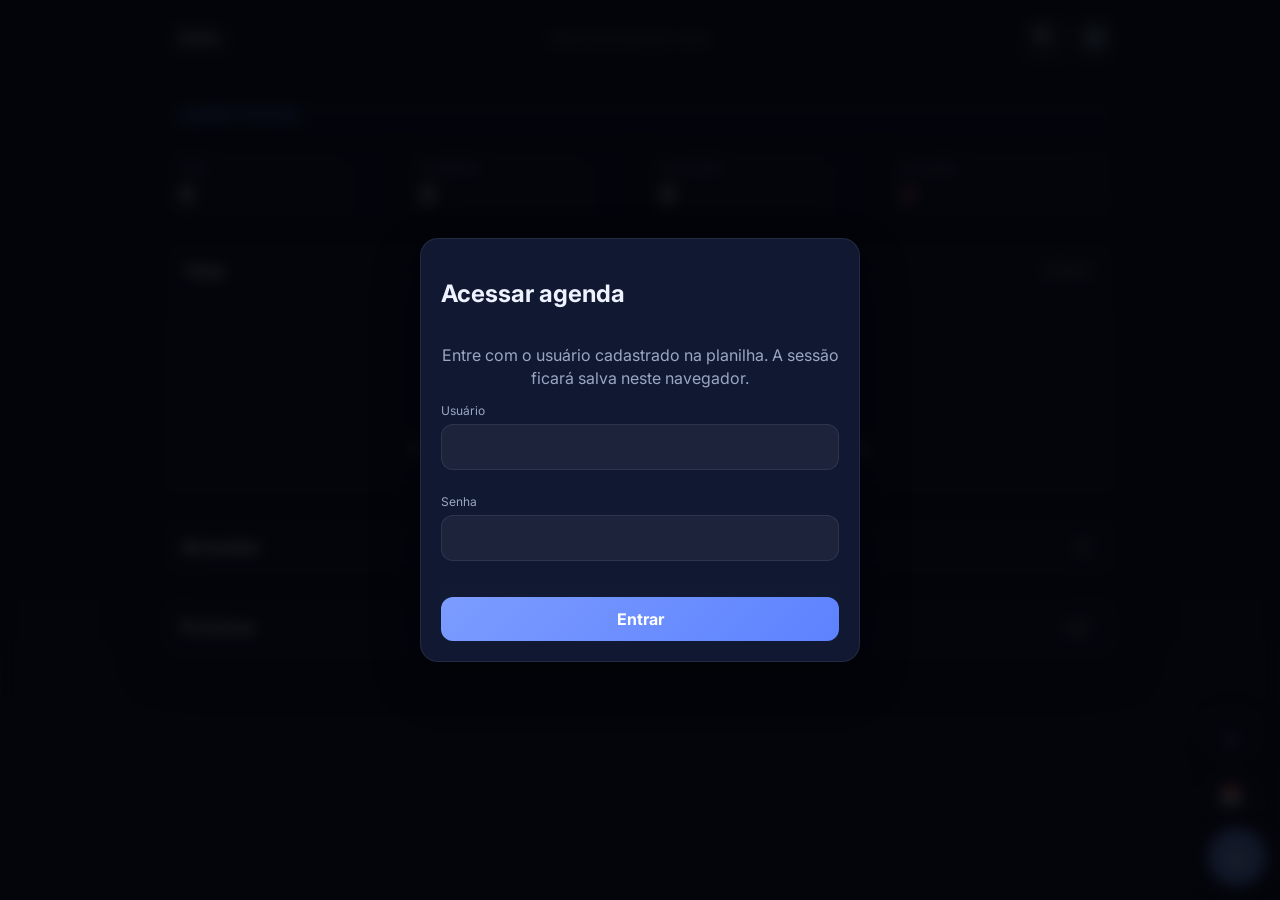
==== commit 18ae0a72: "v 2.0.5 Ajuste na tela e correção de bugs" ====
--- a/task/index.html
+++ b/task/index.html
@@ -18,8 +18,10 @@
 
   <link rel="manifest" href="./manifest.json" />
   <meta name="theme-color" content="#7c9cff" />
-  <link rel="icon" type="image/svg+xml" href="./icons/icon.svg" />
-  <link rel="apple-touch-icon" href="./icons/icon-192.png" />
+<link rel="icon" type="image/svg+xml" href="./icons/icon.svg" />
+<link rel="icon" type="image/png" sizes="192x192" href="./icons/icon-192.png" />
+<link rel="apple-touch-icon" href="./icons/icon-192.png" />
+<link rel="icon" href="./icons/favicon.ico" />
   <meta name="apple-mobile-web-app-capable" content="yes" />
   <meta name="apple-mobile-web-app-status-bar-style" content="default" />
   <meta name="apple-mobile-web-app-title" content="Tarefas" />
@@ -85,10 +87,10 @@
         <section class="hero-card">
           <div class="hero-copy">
             <p class="eyebrow">Agenda pessoal</p>
-            <h1>Hoje</h1>
+            <!-- <h1>Hoje</h1>
             <p class="subtitle">
               Veja primeiro o que importa agora, com foco no uso rápido no mobile.
-            </p>
+            </p> -->
           </div>
         </section>
 
@@ -117,8 +119,9 @@
         <section class="screen-block card-like">
           <div class="section-header">
             <div>
-              <h2>Tarefas do dia</h2>
-              <p class="section-subtitle">Ordenadas para leitura rápida.</p>
+              <h2>Hoje</h2>
+              <!-- <h2>Tarefas do dia</h2>
+              <p class="section-subtitle">Ordenadas para leitura rápida.</p> -->
             </div>
             <span id="taskCountLabel" class="section-count">0 itens</span>
           </div>
--- a/task/css/tasks.css
+++ b/task/css/tasks.css
@@ -99,6 +99,102 @@
 
   --shadow: 0 10px 30px rgba(15, 23, 42, 0.08);
   --shadow-soft: 0 8px 18px rgba(15, 23, 42, 0.06);
+}
+
+:root.blue {
+  --bg: #0a0f1f;
+  --bg-secondary: #0f172a;
+  --bg-soft: #111c36;
+
+  --panel: rgba(15, 23, 42, 0.85);
+  --panel-strong: rgba(15, 23, 42, 0.98);
+  --panel-soft: rgba(59, 130, 246, 0.08);
+
+  --border: rgba(59, 130, 246, 0.25);
+  --border-strong: rgba(59, 130, 246, 0.4);
+
+  --text: #e0f2fe;
+  --muted: #93c5fd;
+
+  --primary: #3b82f6;
+  --primary-strong: #2563eb;
+  --primary-soft: rgba(59, 130, 246, 0.15);
+  --primary-soft-hover: rgba(59, 130, 246, 0.25);
+
+  --success: #22c55e;
+  --danger: #ef4444;
+}
+
+:root.green {
+  --bg: #071a12;
+  --bg-secondary: #0b2a1c;
+  --bg-soft: #0e3323;
+
+  --panel: rgba(11, 42, 28, 0.85);
+  --panel-strong: rgba(11, 42, 28, 0.98);
+  --panel-soft: rgba(34, 197, 94, 0.08);
+
+  --border: rgba(34, 197, 94, 0.25);
+  --border-strong: rgba(34, 197, 94, 0.4);
+
+  --text: #dcfce7;
+  --muted: #86efac;
+
+  --primary: #22c55e;
+  --primary-strong: #16a34a;
+  --primary-soft: rgba(34, 197, 94, 0.15);
+  --primary-soft-hover: rgba(34, 197, 94, 0.25);
+
+  --success: #4ade80;
+  --danger: #ef4444;
+}
+
+:root.red {
+  --bg: #1a0a0a;
+  --bg-secondary: #2a0f0f;
+  --bg-soft: #331212;
+
+  --panel: rgba(42, 15, 15, 0.85);
+  --panel-strong: rgba(42, 15, 15, 0.98);
+  --panel-soft: rgba(239, 68, 68, 0.1);
+
+  --border: rgba(239, 68, 68, 0.3);
+  --border-strong: rgba(239, 68, 68, 0.5);
+
+  --text: #fee2e2;
+  --muted: #fca5a5;
+
+  --primary: #ef4444;
+  --primary-strong: #dc2626;
+  --primary-soft: rgba(239, 68, 68, 0.15);
+  --primary-soft-hover: rgba(239, 68, 68, 0.25);
+
+  --success: #22c55e;
+  --danger: #ef4444;
+}
+
+:root.yellow {
+  --bg: #1a1405;
+  --bg-secondary: #2a1f08;
+  --bg-soft: #33270a;
+
+  --panel: rgba(42, 31, 8, 0.85);
+  --panel-strong: rgba(42, 31, 8, 0.98);
+  --panel-soft: rgba(234, 179, 8, 0.1);
+
+  --border: rgba(234, 179, 8, 0.3);
+  --border-strong: rgba(234, 179, 8, 0.5);
+
+  --text: #fef9c3;
+  --muted: #fde68a;
+
+  --primary: #eab308;
+  --primary-strong: #ca8a04;
+  --primary-soft: rgba(234, 179, 8, 0.15);
+  --primary-soft-hover: rgba(234, 179, 8, 0.25);
+
+  --success: #22c55e;
+  --danger: #ef4444;
 }
 
 * {
@@ -150,7 +246,7 @@
 }
 
 .app-content {
-  padding-top: calc(var(--topbar-height) + 18px);
+  padding-top: calc(var(--topbar-height) - 50px);
 }
 
 .bottom-safe-space {
@@ -298,8 +394,8 @@
 }
 
 .hero-card {
-  padding: 18px;
-  margin-bottom: 16px;
+  padding: 8px 16px;
+  margin-bottom: 6px;
 }
 
 .hero-copy h1 {
@@ -334,6 +430,7 @@
 .section-header h2 {
   margin: 0;
   font-size: 18px;
+  padding: 5px;
 }
 
 .section-subtitle {
@@ -1418,7 +1515,7 @@
 
 @media (max-width: 540px) {
   .app-content {
-    padding-top: calc(var(--topbar-height) + 14px);
+    padding-top: calc(var(--topbar-height) - 65px);
   }
 
   .hero-copy h1 {
@@ -1469,4 +1566,417 @@
     padding: 9px 8px;
     font-size: 14px;
   }
+}
+
+/* =========================
+   COMPACTAÇÃO MOBILE
+========================= */
+@media (max-width: 768px) {
+  body {
+    font-size: 14px;
+  }
+
+  .app-shell {
+    margin: 8px auto;
+    padding: 0 10px;
+  }
+
+  .topbar {
+    gap: 10px;
+    margin-bottom: 12px;
+  }
+
+  .topbar h1 {
+    margin: 0;
+    font-size: 22px;
+    line-height: 1.15;
+  }
+
+  .eyebrow {
+    font-size: 10px;
+    margin-bottom: 4px;
+  }
+
+  .subtitle {
+    margin-top: 4px;
+    margin-bottom: 0;
+    font-size: 13px;
+    line-height: 1.35;
+  }
+
+  .topbar-meta-row {
+    gap: 8px;
+    margin-top: 8px;
+  }
+
+  .last-sync-info,
+  .user-session-info {
+    margin-top: 0;
+    font-size: 12px;
+  }
+
+  .user-session-info {
+    padding: 6px 10px;
+  }
+
+  .topbar-actions {
+    width: 100%;
+    gap: 8px;
+  }
+
+  .topbar-actions .btn {
+    flex: 1 1 calc(50% - 8px);
+    min-height: 40px;
+    padding: 10px 12px;
+    font-size: 13px;
+    border-radius: 10px;
+  }
+
+  .summary-grid {
+    grid-template-columns: 1fr 1fr;
+    gap: 8px;
+    margin-bottom: 12px;
+  }
+
+  .summary-card {
+    padding: 10px 12px;
+    border-radius: 14px;
+    min-height: unset;
+  }
+
+  .summary-card span {
+    font-size: 12px;
+  }
+
+  .summary-card strong {
+    display: block;
+    margin-top: 4px;
+    font-size: 20px;
+    line-height: 1.1;
+  }
+
+  .toolbar,
+  .section-card,
+  .calendar-card {
+    padding: 10px;
+    margin-bottom: 12px;
+    border-radius: 14px;
+  }
+
+  .calendar-card {
+    padding-top: 10px;
+    padding-bottom: 10px;
+  }
+
+  .calendar-header {
+    gap: 8px;
+    margin-bottom: 10px;
+  }
+
+  .calendar-label {
+    margin-bottom: 2px;
+    font-size: 10px;
+  }
+
+  .calendar-header h2,
+  #calendarTitle {
+    font-size: 18px;
+    line-height: 1.1;
+  }
+
+  .calendar-actions {
+    gap: 6px;
+  }
+
+  .calendar-actions .btn {
+    padding: 8px 10px;
+    min-height: 36px;
+    font-size: 12px;
+    border-radius: 10px;
+  }
+
+  .calendar-weekdays {
+    gap: 3px;
+    margin-bottom: 4px;
+  }
+
+  .calendar-weekdays div {
+    font-size: 10px;
+    padding: 2px 0;
+  }
+
+  .calendar-grid {
+    gap: 3px;
+  }
+
+  .calendar-day {
+    min-height: 52px;
+    padding: 5px;
+    border-radius: 8px;
+  }
+
+  .calendar-day-number {
+    font-size: 12px;
+  }
+
+  .calendar-day-count {
+    font-size: 9px;
+  }
+
+  .calendar-dots {
+    gap: 3px;
+    margin-top: 4px;
+  }
+
+  .calendar-dot {
+    width: 5px;
+    height: 5px;
+  }
+
+  .section-header {
+    margin-bottom: 8px;
+  }
+
+  .section-header h2 {
+    margin: 0;
+    font-size: 18px;
+  }
+
+  .task-list {
+    gap: 10px;
+  }
+
+  .task-card {
+    padding: 12px;
+    border-radius: 14px;
+  }
+
+  .task-title {
+    font-size: 15px;
+    line-height: 1.25;
+  }
+
+  .task-description {
+    margin: 4px 0 0;
+    font-size: 13px;
+    line-height: 1.35;
+  }
+
+  .task-meta {
+    margin-top: 6px;
+    gap: 6px;
+  }
+
+  .meta-pill,
+  .status-badge,
+  .owner-pill {
+    min-height: 26px;
+    padding: 5px 8px;
+    font-size: 11px;
+  }
+
+  .task-tags {
+    margin-top: 6px;
+    gap: 5px;
+  }
+
+  .tag-chip {
+    padding: 6px 10px;
+    font-size: 12px;
+  }
+}
+
+@media (max-width: 768px) {
+  .summary-card {
+    padding: 8px 10px;
+  }
+
+  .summary-card strong {
+    font-size: 18px;
+  }
+}
+
+/* =========================
+   MOBILE SUPER COMPACTO
+========================= */
+@media (max-width: 768px) {
+  .calendar-card {
+    padding: 10px 10px 8px;
+    margin-bottom: 8px;
+    border-radius: 14px;
+  }
+
+  .calendar-header {
+    margin-bottom: 0;
+    gap: 4px;
+  }
+
+  .calendar-header > div:first-child {
+    width: 100%;
+  }
+
+  .calendar-label {
+    margin: 0 0 2px;
+    font-size: 10px;
+    line-height: 1;
+  }
+
+  .calendar-header h2,
+  #calendarTitle {
+    margin: 0;
+    font-size: 16px;
+    line-height: 1.05;
+  }
+
+  /* esconde a frase abaixo de Hoje */
+  .calendar-card .subtitle,
+  .calendar-card p:not(.calendar-label) {
+    display: none !important;
+  }
+
+  /* se os botões do calendário estiverem ocupando espaço demais */
+  .calendar-actions {
+    margin-top: 6px;
+    gap: 4px;
+  }
+
+  .calendar-actions .btn {
+    min-height: 30px;
+    padding: 4px 8px;
+    font-size: 11px;
+    border-radius: 8px;
+  }
+
+  .summary-grid {
+    display: grid;
+    grid-template-columns: repeat(4, minmax(0, 1fr));
+    gap: 4px;
+    margin-bottom: 8px;
+  }
+
+  .summary-card {
+    min-width: 0;
+    padding: 6px 4px;
+    border-radius: 10px;
+    text-align: center;
+    box-shadow: none;
+  }
+
+  .summary-card span {
+    display: block;
+    font-size: 10px;
+    line-height: 1;
+    margin-bottom: 3px;
+    white-space: nowrap;
+    overflow: hidden;
+    text-overflow: ellipsis;
+  }
+
+  .summary-card strong {
+    display: block;
+    font-size: 16px;
+    line-height: 1;
+    margin: 0;
+  }
+}
+
+@media (max-width: 768px) {
+  .summary-grid {
+    grid-template-columns: repeat(4, minmax(0, 1fr));
+    gap: 3px;
+  }
+
+  .summary-card {
+    padding: 5px 2px;
+    border-radius: 8px;
+  }
+
+  .summary-card span {
+    font-size: 9px;
+    margin-bottom: 2px;
+  }
+
+  .summary-card strong {
+    font-size: 14px;
+  }
+}
+
+@media (max-width: 768px) {
+  .summary-grid {
+    display: grid !important;
+    grid-template-columns: repeat(4, minmax(0, 1fr)) !important;
+    gap: 3px !important;
+    margin-bottom: 8px !important;
+  }
+
+  article.summary-card,
+  article.summary-card.compact {
+    padding: 2px 2px !important;
+    min-height: 0 !important;
+    height: auto !important;
+    border-radius: 8px !important;
+    box-shadow: none !important;
+  }
+
+  article.summary-card span,
+  article.summary-card.compact span {
+    display: block !important;
+    font-size: 8px !important;
+    line-height: 1 !important;
+    margin: 0 0 2px 0 !important;
+    white-space: nowrap !important;
+    overflow: hidden !important;
+    text-overflow: ellipsis !important;
+  }
+
+  article.summary-card strong,
+  article.summary-card.compact strong {
+    display: block !important;
+    font-size: 13px !important;
+    line-height: 1 !important;
+    margin: 0 !important;
+  }
+}
+
+@media (max-width: 768px) {
+  section#summaryGrid,
+  #summaryGrid.summary-strip,
+  .summary-grid {
+    display: grid !important;
+    grid-template-columns: repeat(4, minmax(0, 1fr)) !important;
+    gap: 3px !important;
+    margin: 0 !important;
+    margin-bottom: 4px !important;
+    padding: 0 !important;
+  }
+
+  #summaryGrid > .summary-card,
+  .summary-grid > .summary-card,
+  article.summary-card,
+  article.summary-card.compact {
+    padding: 3px 2px !important;
+    min-height: 0 !important;
+    height: auto !important;
+    border-radius: 8px !important;
+    box-shadow: none !important;
+  }
+
+  article.summary-card span,
+  article.summary-card.compact span {
+    display: block !important;
+    font-size: 8px !important;
+    line-height: 1 !important;
+    margin: 0 0 2px 0 !important;
+    white-space: nowrap !important;
+    overflow: hidden !important;
+    text-overflow: ellipsis !important;
+  }
+
+  article.summary-card strong,
+  article.summary-card.compact strong {
+    display: block !important;
+    font-size: 13px !important;
+    line-height: 1 !important;
+    margin: 0 !important;
+  }
 }
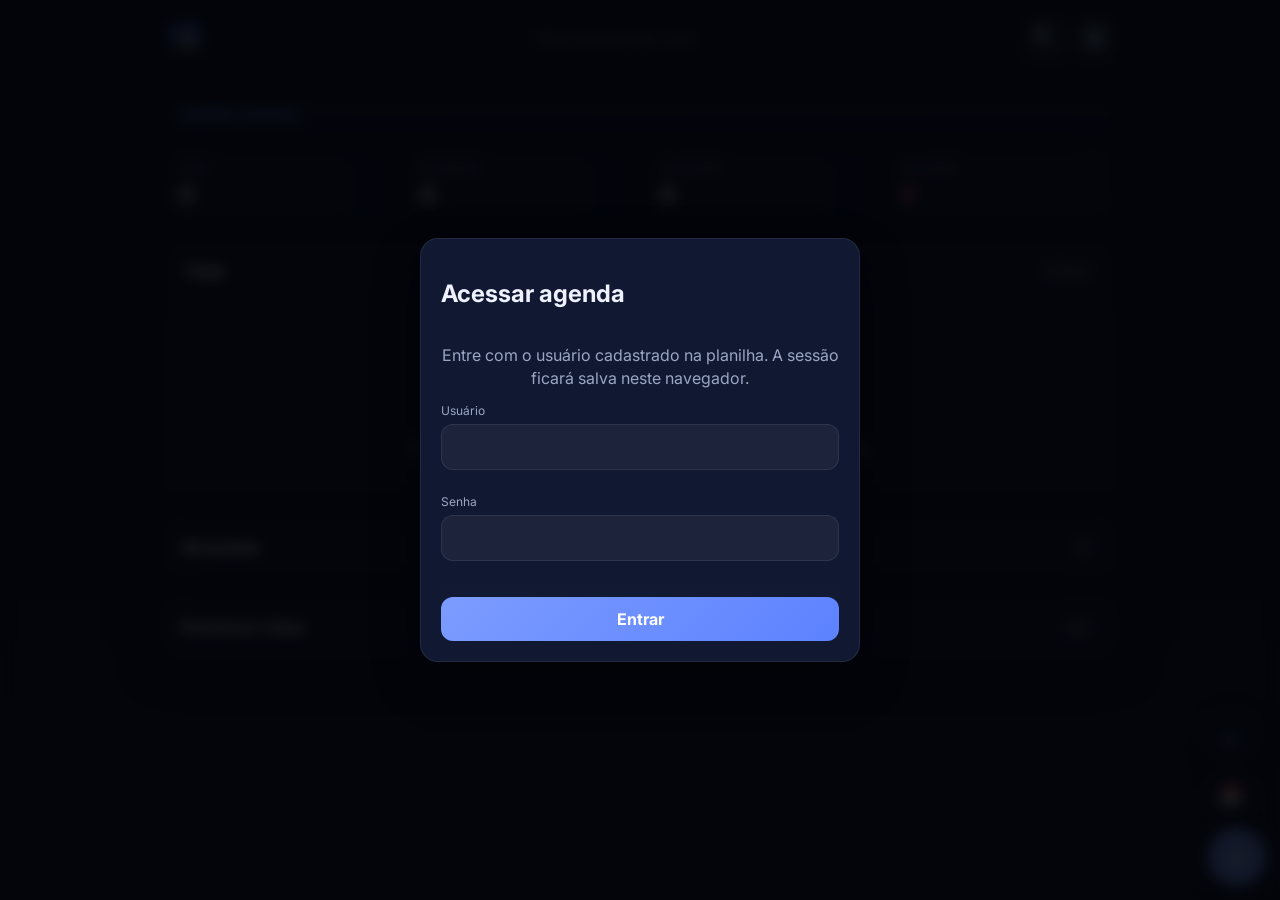
==== commit 844d7200: "v 2.1.2 Melhoria no visual e criação de configuração para hastags privadas." ====
--- a/task/index.html
+++ b/task/index.html
@@ -42,9 +42,9 @@
     <!-- TOPBAR -->
     <header class="app-topbar">
       <div class="topbar-left">
-        <button id="screenHomeBtn" class="topbar-home-btn" type="button">
-          <span class="topbar-home-title">Início</span>
-        </button>
+        <button id="screenHomeBtn" class="topbar-home-btn icon-home-btn">
+  <img src="./icons/icon-192.png" alt="Início" />
+</button>
       </div>
 
       <div class="topbar-center">
@@ -146,7 +146,7 @@
 
         <section class="screen-block card-like collapsible-block">
           <button id="toggleUpcomingBtn" class="collapse-trigger" type="button">
-            <span>Próximas</span>
+            <span>Próximos 7 dias</span>
             <span class="collapse-count">ver</span>
           </button>
 
@@ -178,14 +178,14 @@
               <label for="statusFilter">Status</label>
               <select id="statusFilter">
                 <option value="all">Todas</option>
-                <option value="pending">Pendentes</option>
+                <option value="pending" selected>Pendentes</option>
                 <option value="completed">Concluídas</option>
                 <option value="today">Hoje</option>
                 <option value="overdue">Atrasadas</option>
               </select>
             </div>
 
-            <div class="field small">
+            <!-- <div class="field small">
               <label for="sortMode">Ordenação</label>
               <select id="sortMode">
                 <option value="smart">Automática</option>
@@ -194,7 +194,7 @@
                 <option value="created-desc">Mais recentes</option>
               </select>
             </div>
-          </div>
+          </div> -->
 
           <div class="tag-filter-row">
             <span>Hashtags:</span>
@@ -294,15 +294,13 @@
             </div>
           </article>
 
-          <article class="settings-card wide">
+          <article id="privateTagsCard" class="settings-card wide">
             <div class="settings-card-header">
               <h2>Hashtags privadas</h2>
-              <p>Área pronta para a próxima melhoria.</p>
-            </div>
-
-            <div id="privateTagsList" class="private-tags-list">
-              <div class="tag-empty">A configuração detalhada entra no próximo ciclo.</div>
-            </div>
+              <p>Selecione quais hashtags serão privadas.</p>
+            </div>
+
+            <div id="privateTagsPanel" class="private-tags-panel"></div>
           </article>
 
         </section>
--- a/task/css/tasks.css
+++ b/task/css/tasks.css
@@ -1979,4 +1979,54 @@
     line-height: 1 !important;
     margin: 0 !important;
   }
+}
+
+.completed-compact-card {
+  opacity: 0.68;
+  border-left: 4px solid var(--success);
+  background: var(--success-soft);
+}
+
+.completed-compact-top {
+  display: flex;
+  align-items: flex-start;
+  gap: 10px;
+}
+
+.completed-check {
+  width: 22px;
+  height: 22px;
+  border-radius: 50%;
+  display: inline-grid;
+  place-items: center;
+  flex-shrink: 0;
+  background: var(--success);
+  color: var(--text-inverse);
+  font-size: 13px;
+  font-weight: 800;
+}
+
+.completed-title {
+  text-decoration: line-through;
+  opacity: 0.85;
+}
+
+
+
+.icon-home-btn {
+  padding: 4px;
+}
+
+.icon-home-btn img {
+  width: 28px;
+  height: 28px;
+  object-fit: contain;
+}
+
+.icon-home-btn {
+  width: 42px;
+  height: 42px;
+  padding: 0;
+  display: grid;
+  place-items: center;
 }
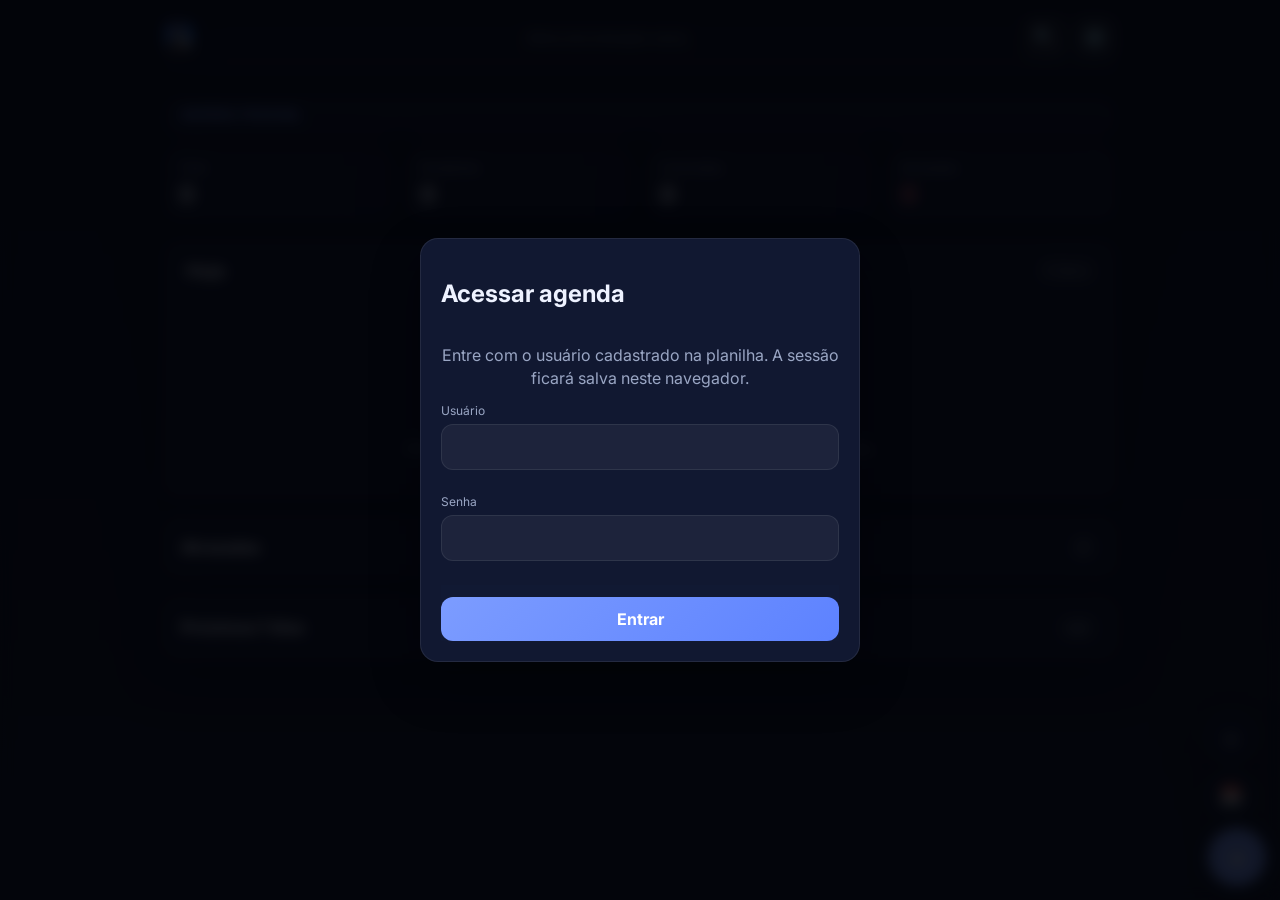
==== commit 36531f92: "v 2.1.3 Só correções" ====
--- a/task/index.html
+++ b/task/index.html
@@ -293,7 +293,7 @@
               <button id="logoutBtn" class="btn btn-secondary" type="button">Sair</button>
             </div>
           </article>
-
+<!--
           <article id="privateTagsCard" class="settings-card wide">
             <div class="settings-card-header">
               <h2>Hashtags privadas</h2>
@@ -301,7 +301,7 @@
             </div>
 
             <div id="privateTagsPanel" class="private-tags-panel"></div>
-          </article>
+          </article> -->
 
         </section>
       </section>
--- a/task/css/tasks.css
+++ b/task/css/tasks.css
@@ -2024,8 +2024,8 @@
 }
 
 .icon-home-btn {
-  width: 42px;
-  height: 42px;
+  width: 24px;
+  height: 24px;
   padding: 0;
   display: grid;
   place-items: center;
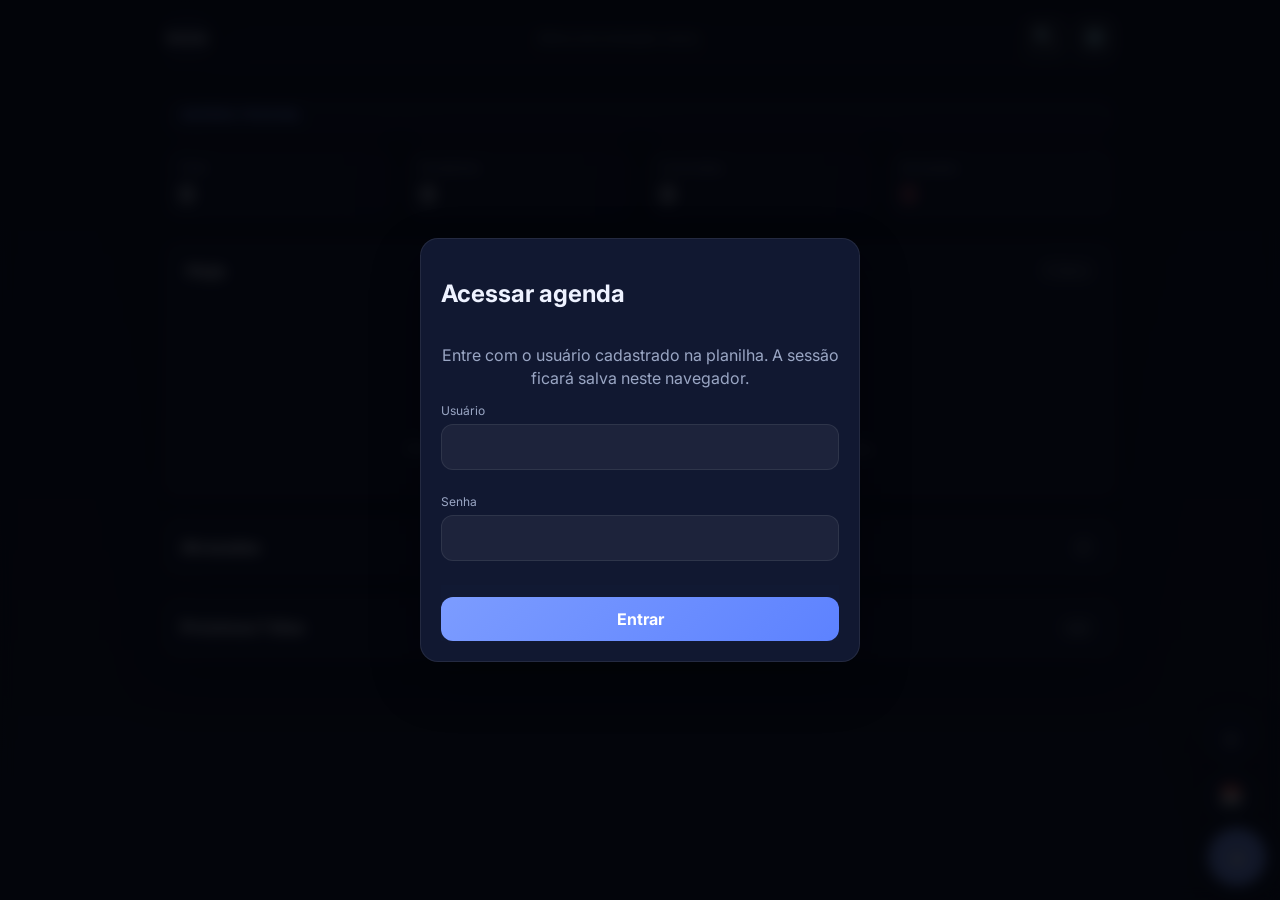
==== commit 118c3028: "v 2.2.3 Só uma nova foto de perfil" ====
--- a/task/index.html
+++ b/task/index.html
@@ -42,8 +42,9 @@
     <!-- TOPBAR -->
     <header class="app-topbar">
       <div class="topbar-left">
-        <button id="screenHomeBtn" class="topbar-home-btn icon-home-btn">
-  <img src="./icons/icon-192.png" alt="Início" />
+        <button id="screenHomeBtn" class="topbar-home-btn topbar-profile-btn" type="button">
+  <img id="userPhotoLogo" class="user-photo-logo hidden" alt="Foto do usuário" />
+  <span id="userPhotoFallback" class="topbar-home-title">Início</span>
 </button>
       </div>
 
--- a/task/css/tasks.css
+++ b/task/css/tasks.css
@@ -2012,21 +2012,42 @@
 }
 
 
+.icon-home-btn img {
+  width: 50px;
+  height: 50px;
+  object-fit: contain;
+}
 
 .icon-home-btn {
-  padding: 4px;
-}
-
-.icon-home-btn img {
-  width: 28px;
-  height: 28px;
-  object-fit: contain;
-}
-
-.icon-home-btn {
-  width: 24px;
-  height: 24px;
+  width: 50px;
+  height: 50px;
   padding: 0;
   display: grid;
   place-items: center;
+}
+
+.topbar-profile-btn {
+  display: inline-flex;
+  align-items: center;
+  justify-content: center;
+  padding: 0;
+  width: 46px;
+  height: 46px;
+  overflow: hidden;
+}
+
+.user-photo-logo {
+  width: 100%;
+  height: 100%;
+  object-fit: cover;
+  border-radius: 14px;
+  display: block;
+}
+
+.user-photo-logo.hidden {
+  display: none !important;
+}
+
+.topbar-profile-btn .topbar-home-title {
+  padding: 0 12px;
 }
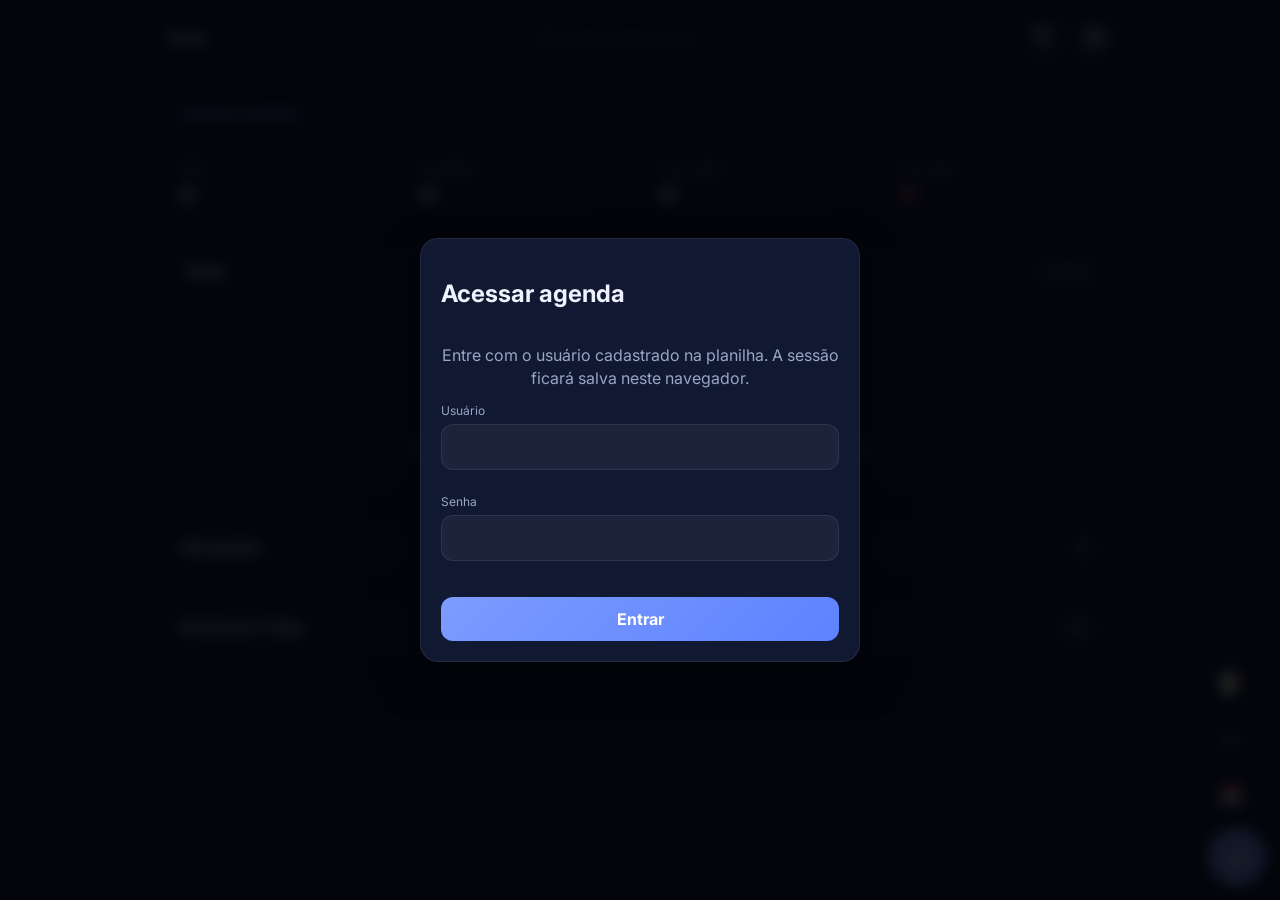
==== commit 04688379: "v 2.3.6 Agora temos um belo bloco de notas" ====
--- a/task/index.html
+++ b/task/index.html
@@ -314,10 +314,11 @@
 
   <!-- FABS -->
   <div class="fab-stack" aria-label="Ações rápidas">
-    <button id="fabAll" class="fab fab-secondary" type="button" aria-label="Todas as atividades">≡</button>
-    <button id="fabCalendar" class="fab fab-secondary" type="button" aria-label="Calendário">📅</button>
-    <button id="newTaskBtn" class="fab fab-primary" type="button" aria-label="Nova tarefa">+</button>
-  </div>
+  <button id="fabNotes" class="fab fab-secondary" type="button" aria-label="Bloco de notas">📝</button>
+  <button id="fabAll" class="fab fab-secondary" type="button" aria-label="Todas as atividades">≡</button>
+  <button id="fabCalendar" class="fab fab-secondary" type="button" aria-label="Calendário">📅</button>
+  <button id="newTaskBtn" class="fab fab-primary" type="button" aria-label="Nova tarefa">+</button>
+</div>
 
   <!-- MODAL TAREFA -->
   <div id="taskModal" class="modal hidden" aria-hidden="true">
